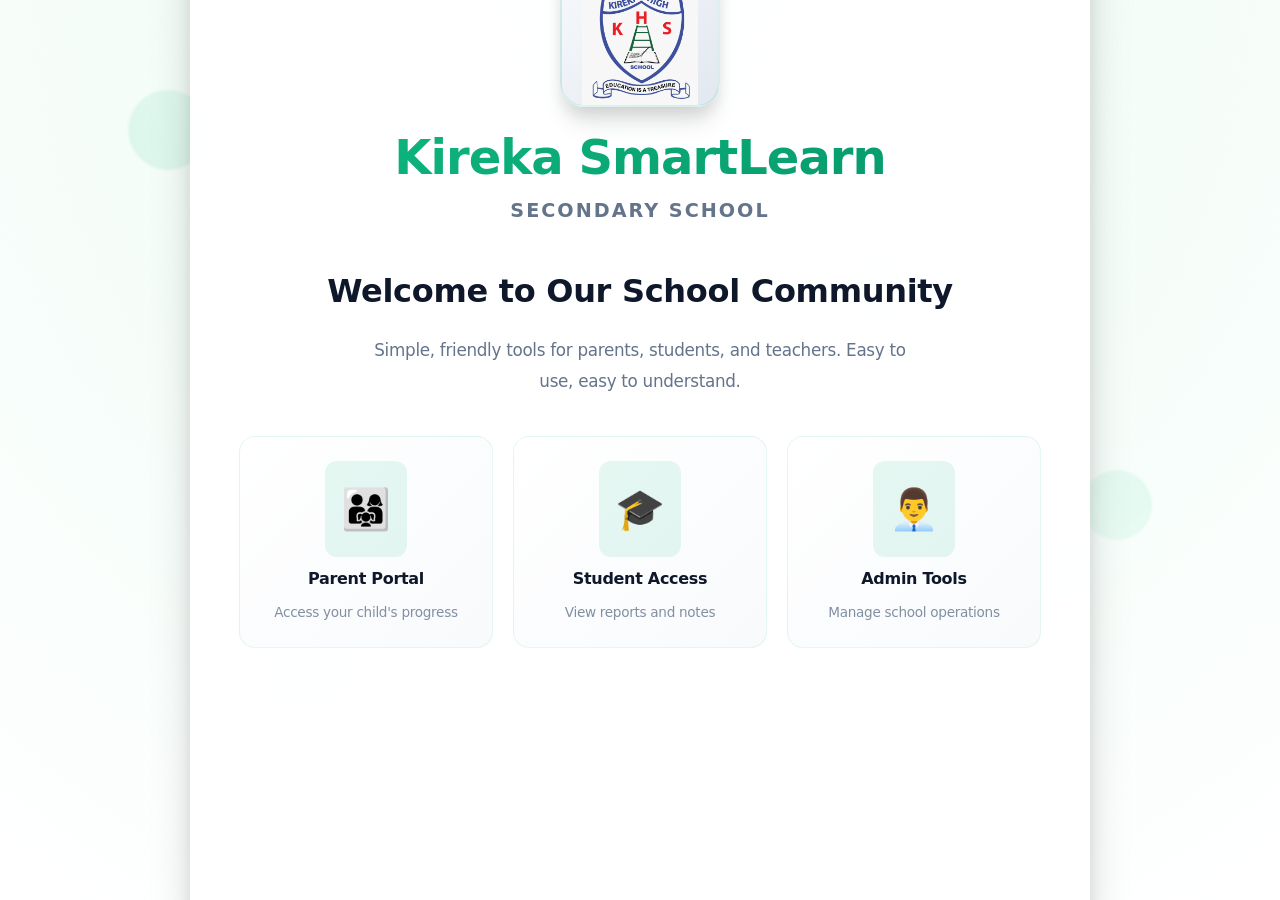
==== index.html @ 8e379b33 "Initial commit: Kireka SmartLearn website with modern UI improvements - Fixed JavaScript syntax erro" ====
<!DOCTYPE html>
<html lang="en">
<head>
  <meta charset="UTF-8" />
  <meta name="viewport" content="width=device-width, initial-scale=1.0" />
  <title>Kireka SmartLearn</title>
  <link rel="stylesheet" href="css/styles.css" />
  <link rel="stylesheet" href="css/landing.css" />
  <script defer src="js/app.js"></script>
  <script defer src="js/landing.js"></script>
</head>
<body>
  <div class="landing-container">
    <div class="welcome-section">
      <div class="logo-area">
        <div class="school-logo">
          <img src="image/kireka-logo.png" alt="Kireka High School Logo">
        </div>
        <h1>Kireka SmartLearn</h1>
        <p class="tagline">Secondary School</p>
      </div>

      <div class="welcome-message">
        <h2>Welcome to Our School Community</h2>
        <p>Simple, friendly tools for parents, students, and teachers. Easy to use, easy to understand.</p>

        <div class="features-preview">
          <div class="feature" data-feature="parent">
            <span>👨‍👩‍👧</span>
            <p>Parent Portal</p>
            <small>Access your child's progress</small>
          </div>
          <div class="feature" data-feature="student">
            <span>🎓</span>
            <p>Student Access</p>
            <small>View reports and notes</small>
          </div>
          <div class="feature" data-feature="admin">
            <span>👨‍💼</span>
            <p>Admin Tools</p>
            <small>Manage school operations</small>
          </div>
        </div>
      </div>

      <div class="action-buttons">
        <a href="#home" class="enter-button">Enter School Portal</a>
        <button id="voiceWelcome" class="voice-button">Listen to Welcome</button>
      </div>

      <div class="quick-info">
        <div class="info-item">
          <h3>📞 Contact</h3>
          <p>+256 700 123 456</p>
        </div>
        <div class="info-item">
          <h3>📍 Location</h3>
          <p>Kireka, Kampala</p>
        </div>
        <div class="info-item">
          <h3>📧 Email</h3>
          <p>info@kirekasmartlearn.ug</p>
        </div>
      </div>
    </div>

    <div class="background-elements">
      <div class="floating-shape shape-1"></div>
      <div class="floating-shape shape-2"></div>
      <div class="floating-shape shape-3"></div>
      <div class="floating-shape shape-4"></div>
      <div class="floating-shape shape-5"></div>
    </div>
  </div>

  <div class="main-content">
  <div class="top-nav">
    <div class="brand">
      <img src="image/kireka-logo.png" alt="Kireka High School Logo">
      <div class="brand-text">
        <span class="brand-title">Kireka SmartLearn</span>
        <span class="brand-subtitle">Secondary School</span>
      </div>
    </div>
    <nav>
      <a href="#home" class="nav-link">Home</a>
      <a href="#about" class="nav-link">About</a>
      <a href="#vision" class="nav-link">Vision</a>
      <a href="#news" class="nav-link">News</a>
      <a href="#contact" class="nav-link">Contact</a>
      <div class="nav-buttons">
        <a class="button primary" href="admin.html">
          <span>👨‍💼</span> Admin
        </a>
        <a class="button secondary" href="parent.html">
          <span>👨‍👩‍👧</span> Parent
        </a>
        <a class="button secondary" href="student.html">
          <span>🎓</span> Student
        </a>
        <a class="button secondary" href="gallery.html">
          <span>🖼️</span> Gallery
        </a>
      </div>
    </nav>
    <button class="mobile-menu-toggle" aria-label="Toggle menu">
      <span></span>
      <span></span>
      <span></span>
    </button>
  </div>

  <main class="scroll-container">
    <section class="hero panel" id="home">
      <div class="layer sky"></div>
      <div class="layer hills"></div>
      <div class="layer sun"></div>
      <div class="hero-slider">
        <div class="slide active" style="background-image:url('image/image2slider.jpg');">
          <div class="slide-caption">Welcome to Kireka SmartLearn</div>
        </div>
        <div class="slide" style="background-image:url('image/image3slider.jpg');">
          <div class="slide-caption">Fun classroom life and learning</div>
        </div>
        <div class="slide" style="background-image:url('image/image4slider.jpg');">
          <div class="slide-caption">Library and study support</div>
        </div>
        <div class="slide" style="background-image:url('image/image5slider.jpg');">
          <div class="slide-caption">School activities and events</div>
        </div>
        <div class="slide" style="background-image:url('image/image6slider.jpg');">
          <div class="slide-caption">Student resources available anytime</div>
        </div>
        <div class="slide" style="background-image:url('image/3H6mJ.jpg');">
          <div class="slide-caption">Safe, welcoming learning environment</div>
        </div>
        <div class="slide" style="background-image:url('image/vOAyt.jpg');">
          <div class="slide-caption">Join our school community today</div>
        </div>
        <div class="slider-nav">
          <button class="slider-arrow prev" aria-label="Previous slide">‹</button>
          <button class="slider-dot active" aria-label="Slide 1"></button>
          <button class="slider-dot" aria-label="Slide 2"></button>
          <button class="slider-dot" aria-label="Slide 3"></button>
          <button class="slider-dot" aria-label="Slide 4"></button>
          <button class="slider-dot" aria-label="Slide 5"></button>
          <button class="slider-dot" aria-label="Slide 6"></button>
          <button class="slider-dot" aria-label="Slide 7"></button>
          <button class="slider-arrow next" aria-label="Next slide">›</button>
        </div>
      </div>
      <div class="content">
        <p class="eyebrow">Welcome to</p>
        <h1>Kireka SmartLearn</h1>
        <p>Friendly school tools for parents, students, and school leaders.</p>
        <div class="hero-actions">
          <a href="parent.html" class="cta">Parent Access</a>
          <a href="student.html" class="cta secondary">Student Login</a>
        </div>
        <button id="guideButton" class="guide-button">Play voice guide</button>
      </div>
    </section>

    <section class="panel about-panel" id="about">
      <div class="panel-card" data-speed="0.2">
        <h2>About Kireka SmartLearn</h2>
        <div class="about-content">
          <div class="about-image">
            <img src="image/3H6mJ.jpg" alt="Kireka SmartLearn School">
          </div>
          <div class="about-text">
            <p>Dear parents, students, and esteemed faculty members of Kireka SmartLearn Secondary School,</p>
            <p>Welcome to a place where every learner is seen, every family is valued, and every teacher is empowered to inspire. Kireka SmartLearn is more than a school — it is a thriving community built on care, confidence, and high expectations.</p>
            <p>Our classrooms are spaces for curiosity, creativity, and achievement. We combine strong academic programs with character education so that learners graduate not only knowledgeable, but also kind, resilient, and ready for the future.</p>
            <p>Parents, your partnership is at the heart of our success. By working together, we support each student with clear communication, consistent guidance, and a shared commitment to success.</p>
            <p>Together, we are shaping a brighter tomorrow — one student at a time.</p>
          </div>
        </div>
      </div>
      <div class="feature-grid">
        <article>
          <span>👨‍💼</span>
          <h3>Admin Dashboard</h3>
          <p>Track students, upload results, and share announcements.</p>
        </article>
        <article>
          <span>👩‍👧</span>
          <h3>Parent Portal</h3>
          <p>See your child’s report, messages, and school events in one place.</p>
        </article>
        <article>
          <span>🎓</span>
          <h3>Student Space</h3>
          <p>Open notes, review cards, and follow school news.</p>
        </article>
      </div>
    </section>

    <section class="panel mission-panel" id="vision">
      <div class="mission-row">
        <div>
          <h2>Vision</h2>
          <p>Every child learns, every parent feels welcome, every teacher can share progress with ease.</p>
        </div>
        <div>
          <h2>Mission</h2>
          <p>Create a school platform that is kind, clear, and easy to use by everyone.</p>
        </div>
      </div>
    </section>

    <section class="panel news-panel" id="news">
      <h2>Latest News</h2>
      <div class="news-grid">
        <article>
          <h3>School Opens New Notice Board</h3>
          <p>Parents can now receive school updates quickly through the portal.</p>
        </article>
        <article>
          <h3>Term Preparations</h3>
          <p>Exam dates and events are shared in the calendar for everyone to see.</p>
        </article>
        <article>
          <h3>Student PDF Notes</h3>
          <p>Class notes and reports are available in one place on the student panel.</p>
        </article>
      </div>
    </section>

    <section class="panel calendar-panel">
      <div class="panel-card" data-speed="0.3">
        <h2>School Calendar</h2>
        <ul class="calendar-list" id="homeCalendar">
          <li><strong>Term 1</strong> — Starts May 5</li>
          <li><strong>Exam Week</strong> — June 22 to June 28</li>
          <li><strong>Sports Day</strong> — July 10</li>
        </ul>
      </div>
      <div class="calendar-visual" data-speed="0.1">
        <div class="calendar-card">May</div>
      </div>
    </section>

    <section class="panel contact-panel" id="contact">
      <div>
        <h2>Contact</h2>
        <p>Call us: +256 700 123 456</p>
        <p>Email: info@kirekasmartlearn.ug</p>
        <p>Location: Kireka, Kampala</p>
      </div>
      <div>
        <h2>Need help?</h2>
        <p>Press the help button in any dashboard to get voice instructions and simple guidance.</p>
        <div class="map-card">
          <p><strong>School location</strong></p>
          <p>Kireka SmartLearn is near Kireka town center on the Kampala-Jinja road.</p>
        </div>
      </div>
    </section>
  </main>

  <footer>
    <div class="footer-content">
      <div class="footer-main">
        <div class="footer-brand">
          <div class="footer-logo">
            <img src="image/kireka-logo.png" alt="Kireka High School Logo">
            <div>
              <h3>Kireka SmartLearn</h3>
              <p>Secondary School</p>
            </div>
          </div>
          <p class="footer-description">Empowering education through innovative technology. Connecting parents, students, and teachers for a brighter future.</p>
          <div class="social-links">
            <a href="#" aria-label="Facebook">📘</a>
            <a href="#" aria-label="Twitter">🐦</a>
            <a href="#" aria-label="Instagram">📷</a>
            <a href="#" aria-label="YouTube">📺</a>
          </div>
        </div>

        <div class="footer-links">
          <div class="footer-section">
            <h4>Quick Links</h4>
            <ul>
              <li><a href="#home">Home</a></li>
              <li><a href="#about">About Us</a></li>
              <li><a href="#vision">Vision & Mission</a></li>
              <li><a href="#news">Latest News</a></li>
              <li><a href="#contact">Contact Us</a></li>
            </ul>
          </div>

          <div class="footer-section">
            <h4>Portals</h4>
            <ul>
              <li><a href="admin.html">Admin Dashboard</a></li>
              <li><a href="parent.html">Parent Portal</a></li>
              <li><a href="student.html">Student Portal</a></li>
              <li><a href="gallery.html">Photo Gallery</a></li>
            </ul>
          </div>

          <div class="footer-section">
            <h4>Contact Info</h4>
            <ul class="contact-list">
              <li>
                <span class="contact-icon">📞</span>
                <div>
                  <strong>Phone</strong>
                  <p>+256 700 123 456</p>
                </div>
              </li>
              <li>
                <span class="contact-icon">📧</span>
                <div>
                  <strong>Email</strong>
                  <p>info@kirekasmartlearn.ug</p>
                </div>
              </li>
              <li>
                <span class="contact-icon">📍</span>
                <div>
                  <strong>Location</strong>
                  <p>Kireka, Kampala, Uganda</p>
                </div>
              </li>
              <li>
                <span class="contact-icon">🕒</span>
                <div>
                  <strong>Hours</strong>
                  <p>Mon-Fri: 8AM-5PM</p>
                </div>
              </li>
            </ul>
          </div>
        </div>
      </div>

      <div class="footer-newsletter">
        <div class="newsletter-content">
          <h4>Stay Connected</h4>
          <p>Get the latest school updates and announcements delivered to your inbox.</p>
          <div class="newsletter-form">
            <input type="email" placeholder="Enter your email address" aria-label="Email address">
            <button type="submit" class="newsletter-btn">Subscribe</button>
          </div>
        </div>
      </div>
    </div>

    <div class="footer-bottom">
      <div class="footer-bottom-content">
        <p class="copyright">© 2026 Kireka SmartLearn Secondary School. All rights reserved.</p>
        <div class="footer-bottom-links">
          <a href="#">Privacy Policy</a>
          <a href="#">Terms of Service</a>
          <a href="#">Accessibility</a>
        </div>
      </div>
    </div>
  </footer>
  </div>
</body>
</html>
---- css/styles.css ----
:root {
  color-scheme: light;
  --bg: #FFFFFF;
  --surface: #FFFFFF;
  --surface-soft: #F8FAFC;
  --text: #0F172A;
  --muted: #64748B;
  --accent: #10B981;
  --accent-dark: #059669;
  --accent-light: #34D399;
  --success: #10B981;
  --warning: #F59E0B;
  --danger: #EF4444;
  --shadow: 0 4px 6px -1px rgba(0, 0, 0, 0.1), 0 10px 15px -3px rgba(0, 0, 0, 0.1);
  --shadow-lg: 0 10px 15px -3px rgba(0, 0, 0, 0.1), 0 20px 25px -5px rgba(0, 0, 0, 0.1);
  --shadow-xl: 0 20px 25px -5px rgba(0, 0, 0, 0.1), 0 25px 50px -12px rgba(0, 0, 0, 0.25);
  --gradient-primary: linear-gradient(135deg, #10B981 0%, #059669 100%);
  --gradient-secondary: linear-gradient(135deg, #F8FAFC 0%, #E2E8F0 100%);
  --border-radius: 12px;
  --border-radius-lg: 16px;
  --border-radius-xl: 24px;
}

* {
  box-sizing: border-box;
}

html {
  height: 100%;
}

body {
  margin: 0;
  min-height: 100%;
  font-family: Inter, system-ui, -apple-system, BlinkMacSystemFont, sans-serif;
  color: var(--text);
  background: #FFFFFF;
  overflow-x: hidden;
  line-height: 1.6;
  letter-spacing: -0.3px;
}

a {
  color: inherit;
  text-decoration: none;
}

button, input, textarea, select {
  font: inherit;
}

button {
  cursor: pointer;
}

.main-content {
  display: none;
  width: 100%;
}

.main-content.active {
  display: block;
}

.top-nav {
  position: fixed;
  left: 0;
  right: 0;
  top: 0;
  z-index: 1000;
  display: flex;
  align-items: center;
  justify-content: space-between;
  gap: 16px;
  padding: 16px 32px;
  background: rgba(255, 255, 255, 0.95);
  backdrop-filter: blur(20px);
  border-bottom: 1px solid rgba(16, 185, 129, 0.1);
  box-shadow: 0 4px 20px rgba(0, 0, 0, 0.08);
  transition: all 0.3s cubic-bezier(0.4, 0, 0.2, 1);
  transform: translateY(0);
  animation: slideDown 0.6s ease-out;
}

@keyframes slideDown {
  from {
    transform: translateY(-100%);
    opacity: 0;
  }
  to {
    transform: translateY(0);
    opacity: 1;
  }
}

.top-nav.scrolled {
  padding: 12px 32px;
  background: rgba(255, 255, 255, 0.98);
  box-shadow: 0 8px 32px rgba(0, 0, 0, 0.15), 0 0 0 1px rgba(16, 185, 129, 0.1);
  backdrop-filter: blur(24px);
  border-bottom: 2px solid rgba(16, 185, 129, 0.2);
}

.top-nav.sticky {
  position: fixed;
  top: 0;
  left: 0;
  right: 0;
  z-index: 1000;
  background: rgba(255, 255, 255, 0.98);
  backdrop-filter: blur(24px);
  box-shadow: 0 8px 32px rgba(0, 0, 0, 0.15), 0 0 0 1px rgba(16, 185, 129, 0.1);
  border-bottom: 2px solid rgba(16, 185, 129, 0.2);
  animation: stickySlide 0.3s ease-out;
  padding: 12px 32px;
}

.top-nav.sticky::before {
  content: '';
  position: absolute;
  top: 0;
  left: 0;
  right: 0;
  bottom: 0;
  background: linear-gradient(90deg, rgba(16, 185, 129, 0.02) 0%, transparent 50%, rgba(16, 185, 129, 0.02) 100%);
  pointer-events: none;
  animation: subtleGlow 3s ease-in-out infinite alternate;
}

@keyframes subtleGlow {
  from {
    opacity: 0.3;
  }
  to {
    opacity: 0.6;
  }
}

@keyframes stickySlide {
  from {
    transform: translateY(-10px);
    opacity: 0.9;
  }
  to {
    transform: translateY(0);
    opacity: 1;
  }
}

@keyframes stickySlide {
  from {
    transform: translateY(-10px);
    opacity: 0.9;
  }
  to {
    transform: translateY(0);
    opacity: 1;
  }
}

.brand {
  font-weight: 900;
  letter-spacing: -0.03em;
  color: var(--accent-dark);
  display: flex;
  align-items: center;
  gap: 12px;
  transition: transform 0.3s ease;
}

.brand:hover {
  transform: scale(1.02);
}

.brand img {
  width: 44px;
  height: 44px;
  object-fit: contain;
  flex-shrink: 0;
  border-radius: 12px;
  box-shadow: 0 4px 12px rgba(16, 185, 129, 0.2);
  transition: transform 0.3s ease;
}

.brand:hover img {
  transform: rotate(5deg);
}

.brand-text {
  display: flex;
  flex-direction: column;
  line-height: 1.2;
}

.brand-title {
  font-size: 1.25rem;
  font-weight: 900;
  color: var(--accent-dark);
}

.brand-subtitle {
  font-size: 0.75rem;
  font-weight: 600;
  color: var(--accent);
  text-transform: uppercase;
  letter-spacing: 1px;
}

nav {
  display: flex;
  align-items: center;
  gap: 8px;
  flex-wrap: wrap;
}

.nav-link {
  font-weight: 600;
  color: var(--muted);
  padding: 8px 16px;
  border-radius: var(--border-radius);
  transition: all 0.3s ease;
  position: relative;
  overflow: hidden;
}

.nav-link::before {
  content: '';
  position: absolute;
  top: 0;
  left: -100%;
  width: 100%;
  height: 100%;
  background: var(--gradient-primary);
  transition: left 0.3s ease;
  z-index: -1;
}

.nav-link:hover::before {
  left: 0;
}

.nav-link:hover {
  color: white;
  transform: translateY(-2px);
}

.nav-buttons {
  display: flex;
  align-items: center;
  gap: 8px;
  margin-left: 16px;
  padding-left: 16px;
  border-left: 1px solid rgba(16, 185, 129, 0.2);
}

.button {
  display: inline-flex;
  align-items: center;
  gap: 6px;
  padding: 10px 16px;
  border-radius: var(--border-radius-xl);
  font-weight: 700;
  font-size: 0.9rem;
  transition: all 0.3s ease;
  border: none;
  cursor: pointer;
  text-decoration: none;
  position: relative;
  overflow: hidden;
}

.button::before {
  content: '';
  position: absolute;
  top: 0;
  left: -100%;
  width: 100%;
  height: 100%;
  background: linear-gradient(90deg, transparent, rgba(255, 255, 255, 0.2), transparent);
  transition: left 0.5s ease;
}

.button:hover::before {
  left: 100%;
}

.button.primary {
  background: var(--gradient-primary);
  color: white;
  box-shadow: var(--shadow);
}

.button.primary:hover {
  transform: translateY(-3px);
  box-shadow: var(--shadow-lg);
}

.button.secondary {
  background: rgba(255, 255, 255, 0.9);
  color: var(--accent-dark);
  border: 2px solid var(--accent);
  box-shadow: var(--shadow);
}

.button.secondary:hover {
  background: var(--accent);
  color: white;
  transform: translateY(-2px);
  box-shadow: var(--shadow-lg);
}

.mobile-menu-toggle {
  display: none;
  flex-direction: column;
  gap: 4px;
  background: none;
  border: none;
  cursor: pointer;
  padding: 8px;
  border-radius: var(--border-radius);
  transition: all 0.3s ease;
}

.mobile-menu-toggle:hover {
  background: rgba(16, 185, 129, 0.1);
}

.mobile-menu-toggle span {
  width: 24px;
  height: 2px;
  background: var(--accent-dark);
  transition: all 0.3s ease;
  transform-origin: center;
}

.mobile-menu-toggle.active span:nth-child(1) {
  transform: rotate(45deg) translate(6px, 6px);
}

.mobile-menu-toggle.active span:nth-child(2) {
  opacity: 0;
}

.mobile-menu-toggle.active span:nth-child(3) {
  transform: rotate(-45deg) translate(6px, -6px);
}

.scroll-container {
  padding-top: 100px;
}

.scroll-container section {
  scroll-margin-top: 110px;
  opacity: 0;
  animation: fadeInUp 0.8s ease-out forwards;
}

.scroll-container section:nth-child(1) { animation-delay: 0s; }
.scroll-container section:nth-child(2) { animation-delay: 0.2s; }
.scroll-container section:nth-child(3) { animation-delay: 0.2s; }
.scroll-container section:nth-child(4) { animation-delay: 0.2s; }
.scroll-container section:nth-child(5) { animation-delay: 0.2s; }
.scroll-container section:nth-child(6) { animation-delay: 0.2s; }

@keyframes fadeInUp {
  from {
    opacity: 0;
    transform: translateY(30px);
  }
  to {
    opacity: 1;
    transform: translateY(0);
  }
}

.panel {
  min-height: 90vh;
  display: grid;
  place-items: center;
  padding: 120px 24px;
  position: relative;
}

.panel h2 {
  font-size: clamp(2.2rem, 4vw, 3.2rem);
  margin: 0 0 20px;
  font-weight: 800;
  color: var(--accent-dark);
  letter-spacing: -0.5px;
}

.panel > p:not(.eyebrow) {
  font-size: 1.1rem;
  color: var(--muted);
  max-width: 640px;
  line-height: 1.8;
  margin: 0 0 40px;
}

.hero {
  background: linear-gradient(135deg, #F8FAFC 0%, #E2E8F0 50%, #CBD5E1 100%);
  overflow: hidden;
  position: relative;
}

.hero .layer {
  position: absolute;
  left: 0;
  right: 0;
  z-index: 0;
}

.hero-slider {
  position: absolute;
  inset: 0;
  z-index: 1;
  overflow: hidden;
}

.hero-slider::after {
  content: '';
  position: absolute;
  inset: 0;
  background: linear-gradient(180deg, rgba(15,34,70,0.05), rgba(15,34,70,0.35));
  pointer-events: none;
}

.hero-slider .slide {
  position: absolute;
  inset: 0;
  background-size: cover;
  background-position: center;
  opacity: 0;
  transition: opacity 0.8s cubic-bezier(0.4, 0, 0.2, 1), transform 0.8s cubic-bezier(0.4, 0, 0.2, 1);
  transform: scale(1.05);
}

.hero-slider .slide.active {
  opacity: 1;
  transform: scale(1);
}

.hero-slider .slide-caption {
  position: absolute;
  bottom: 32px;
  left: 32px;
  right: auto;
  padding: 20px 28px;
  border-radius: 28px;
  background: linear-gradient(135deg, rgba(255, 255, 255, 0.95), rgba(240, 253, 244, 0.95));
  color: var(--text);
  font-weight: 700;
  font-size: 1.05rem;
  max-width: 460px;
  box-shadow: 0 24px 60px rgba(0, 0, 0, 0.12);
  z-index: 2;
  opacity: 0;
  transform: translateY(20px);
  animation: captionSlideUp 0.6s ease-out 0.3s forwards;
  border: 1.5px solid rgba(0, 209, 102, 0.2);
}

.hero-slider .slide:not(.active) .slide-caption {
  animation: none;
}

@keyframes captionSlideUp {
  from {
    opacity: 0;
    transform: translateY(20px);
  }
  to {
    opacity: 1;
    transform: translateY(0);
  }
}

.slider-nav {
  position: absolute;
  bottom: 24px;
  left: 50%;
  transform: translateX(-50%);
  display: flex;
  gap: 12px;
  z-index: 2;
  align-items: center;
}

.slider-dot {
  width: 14px;
  height: 14px;
  border-radius: 50%;
  border: 2px solid rgba(255, 255, 255, 0.7);
  background: rgba(255, 255, 255, 0.4);
  transition: all 0.4s cubic-bezier(0.34, 1.56, 0.64, 1);
  cursor: pointer;
  position: relative;
}

.slider-dot::before {
  content: '';
  position: absolute;
  inset: -4px;
  border-radius: 50%;
  background: rgba(0, 209, 102, 0.2);
  opacity: 0;
  transform: scale(0.8);
  transition: opacity 0.3s ease, transform 0.3s ease;
}

.slider-dot:hover {
  background: rgba(255, 255, 255, 0.6);
  transform: scale(1.1);
}

.slider-dot.active {
  background: white;
  border-color: white;
  transform: scale(1.3);
  box-shadow: 0 0 20px rgba(255, 255, 255, 0.4);
}

.slider-dot.active::before {
  opacity: 1;
  transform: scale(1.4);
}

.slider-arrow {
  position: absolute;
  top: 50%;
  transform: translateY(-50%);
  width: 50px;
  height: 50px;
  border: none;
  background: rgba(255, 255, 255, 0.2);
  border-radius: 50%;
  color: white;
  font-size: 24px;
  cursor: pointer;
  display: flex;
  align-items: center;
  justify-content: center;
  transition: all 0.3s ease;
  z-index: 2;
  backdrop-filter: blur(8px);
  border: 1.5px solid rgba(255, 255, 255, 0.3);
}

.slider-arrow:hover {
  background: rgba(255, 255, 255, 0.35);
  border-color: rgba(255, 255, 255, 0.5);
  transform: translateY(-50%) scale(1.1);
}

.slider-arrow.prev {
  left: 20px;
}

.slider-arrow.next {
  right: 20px;
}\n\n@media (max-width: 768px) {
  .slider-arrow {
    width: 40px;
    height: 40px;
    font-size: 18px;
  }
  
  .slider-arrow.prev {
    left: 12px;
  }
  
  .slider-arrow.next {
    right: 12px;
  }
}

.hero .content {
  position: relative;
  z-index: 2;
  max-width: 880px;
  text-align: center;
  margin: 0 auto;
  padding: 100px 50px 80px;
  background: rgba(255, 255, 255, 0.9);
  border-radius: var(--border-radius-xl);
  border: 1px solid rgba(255, 255, 255, 0.3);
  backdrop-filter: blur(20px);
  box-shadow: var(--shadow-xl);
}

.layer.sky {
  top: 0;
  height: 100%;
  background: radial-gradient(circle at 50% 10%, rgba(255,255,255,0.9), transparent 40%), linear-gradient(180deg, #a9d2ff 0%, rgba(255,255,255,0.18) 85%);
  transform: translateZ(-80px) scale(1.12);
}

.layer.sun {
  top: 20%;
  height: 200px;
  background: radial-gradient(circle, #ffecb8 0%, rgba(255,236,184,0) 60%);
  opacity: 0.9;
}

.layer.hills {
  bottom: -20px;
  height: 120%;
  background: radial-gradient(circle at 50% 0%, #95c5ff 0%, #4d8fe4 60%, #4d8fe4 100%);
  clip-path: ellipse(70% 40% at 50% 75%);
  transform: translateZ(-30px) scale(1.04);
}

.hero .eyebrow {
  margin: 0 0 12px;
  color: var(--accent-dark);
  font-weight: 700;
}

.hero h1 {
  margin: 0;
  font-size: clamp(3rem, 5vw, 4.6rem);
  line-height: 0.95;
}

.hero p {
  max-width: 640px;
  margin: 24px auto 32px;
  font-size: 1.08rem;
  color: var(--muted);
  line-height: 1.8;
}

.hero-actions {
  display: flex;
  flex-wrap: wrap;
  justify-content: center;
  gap: 16px;
}

.cta {
  display: inline-flex;
  align-items: center;
  justify-content: center;
  padding: 16px 28px;
  border-radius: var(--border-radius-xl);
  background: var(--gradient-primary);
  color: white;
  font-weight: 700;
  transition: all 0.3s ease;
  border: none;
  box-shadow: var(--shadow);
}

.cta:hover {
  transform: translateY(-3px);
  box-shadow: var(--shadow-lg);
}

.cta.secondary {
  background: white;
  color: var(--accent);
  box-shadow: var(--shadow);
  border: 2px solid var(--accent);
}

.cta.secondary:hover {
  background: var(--accent);
  color: white;
}

.guide-button {
  margin-top: 20px;
  border: 2px solid var(--accent);
  padding: 16px 24px;
  border-radius: var(--border-radius-xl);
  background: rgba(255, 255, 255, 0.9);
  color: var(--text);
  box-shadow: var(--shadow);
  font-weight: 700;
  transition: all 0.3s ease;
  backdrop-filter: blur(10px);
}

.guide-button:hover {
  background: var(--accent);
  color: white;
  transform: translateY(-2px);
  box-shadow: var(--shadow-lg);
}

.panel-card {
  background: rgba(255, 255, 255, 0.95);
  border: 1px solid rgba(16, 185, 129, 0.1);
  border-radius: var(--border-radius-xl);
  box-shadow: var(--shadow-lg);
  padding: 32px;
  width: min(100%, 800px);
  backdrop-filter: blur(10px);
}

.about-panel, .mission-panel, .news-panel, .calendar-panel, .contact-panel {
  padding: 80px 24px;
}

.about-panel .feature-grid,
.panel-grid {
  display: grid;
  gap: 24px;
}

.about-panel .feature-grid {
  grid-template-columns: repeat(auto-fit, minmax(220px, 1fr));
  margin-top: 40px;
}

.about-panel .feature-grid article {
  display: grid;
  gap: 20px;
  padding: 40px;
  min-height: 280px;
  background: linear-gradient(135deg, #FFFFFF 0%, #F8FAFC 100%);
  border: 1px solid rgba(16, 185, 129, 0.15);
  border-radius: var(--border-radius-xl);
  box-shadow: var(--shadow);
  transition: all 0.4s cubic-bezier(0.34, 1.56, 0.64, 1);
  position: relative;
  overflow: hidden;
}

.about-panel .feature-grid article::before {
  content: '';
  position: absolute;
  top: -50%;
  right: -50%;
  width: 200px;
  height: 200px;
  background: radial-gradient(circle, rgba(16, 185, 129, 0.1), transparent);
  opacity: 0;
  transition: opacity 0.5s ease;
  pointer-events: none;
}

.about-panel .feature-grid article:hover {
  transform: translateY(-12px);
  border-color: rgba(16, 185, 129, 0.3);
  box-shadow: var(--shadow-xl);
}

.about-panel .feature-grid article:hover::before {
  opacity: 1;
}

.about-panel .feature-grid article span {
  font-size: 3.5rem;
  line-height: 1;
  transition: transform 0.3s ease;
}

.about-panel .feature-grid article:hover span {
  transform: scale(1.1);
}

.about-panel .feature-grid article h3 {
  font-size: 1.4rem;
  font-weight: 800;
  color: var(--text);
  margin: 0;
}

.about-panel .feature-grid article p {
  color: var(--muted);
  margin: 0;
  line-height: 1.7;
  font-size: 0.95rem;
}

.about-panel .feature-grid article span {
  display: inline-flex;
  align-items: center;
  justify-content: center;
  width: 56px;
  height: 56px;
  border-radius: 18px;
  background: rgba(74, 111, 255, 0.12);
  color: var(--accent-dark);
  font-size: 1.8rem;
}

.about-panel .feature-grid article h3 {
  margin: 0;
  color: #1d2f56;
  font-size: 1.15rem;
}

.about-panel .feature-grid article p {
  margin: 0;
  color: #3d4f76;
  line-height: 1.72;
}

.about-panel h2,
.news-panel h2,
.calendar-panel h2,
.contact-panel h2,
.mission-panel h2 {
  margin-top: 0;
}

.about-panel {
  background: linear-gradient(180deg, #F8FAFC 0%, #E2E8F0 100%);
}

.about-panel .feature-grid {
  grid-template-columns: repeat(auto-fit, minmax(200px, 1fr));
  margin-top: 32px;
}

.about-panel .panel-card {
  width: min(100%, 1080px);
  padding: 40px;
  min-height: 560px;
}

.about-panel .about-content {
  display: grid;
  grid-template-columns: minmax(280px, 1fr) minmax(360px, 1.35fr);
  gap: 36px;
  align-items: center;
  margin-top: 24px;
}

.about-panel .about-image img {
  width: 100%;
  height: 100%;
  max-height: 520px;
  object-fit: cover;
  border-radius: 24px;
  display: block;
  box-shadow: 0 24px 60px rgba(15, 34, 70, 0.12);
}

.about-panel .about-text {
  display: grid;
  gap: 18px;
  color: #1f3154;
  line-height: 1.82;
  font-size: 1rem;
}

.about-panel .about-text p {
  margin: 0;
}

.about-panel {
  background: linear-gradient(180deg, #fbfcff 0%, #eef6ff 100%);
  padding: 100px 24px;
}

@media (max-width: 900px) {
  .about-panel .panel-card {
    min-height: auto;
    padding: 30px;
  }

  .about-panel .about-content {
    grid-template-columns: 1fr;
  }
}

.mission-panel {
  background: linear-gradient(135deg, rgba(248, 250, 252, 0.8) 0%, rgba(226, 232, 240, 0.6) 100%);
}

.mission-row {
  display: grid;
  gap: 24px;
  grid-template-columns: repeat(auto-fit, minmax(260px, 1fr));
}

.mission-row div {
  background: linear-gradient(135deg, #FFFFFF 0%, #F8FAFC 100%);
  padding: 40px;
  border-radius: 32px;
  box-shadow: 0 12px 40px rgba(0, 209, 102, 0.08);
  border: 1px solid rgba(0, 209, 102, 0.1);
  transition: all 0.4s ease;
}

.mission-row div:hover {
  transform: translateY(-6px);
  box-shadow: 0 24px 60px rgba(0, 209, 102, 0.12);
  border-color: rgba(0, 209, 102, 0.2);
}

.news-panel {
  background: linear-gradient(135deg, #F8FAFC 0%, #E2E8F0 100%);
}

.news-grid {
  display: grid;
  gap: 18px;
  grid-template-columns: repeat(auto-fit, minmax(220px, 1fr));
  margin-top: 24px;
}

.news-grid article {
  padding: 28px;
  background: linear-gradient(135deg, #FFFFFF 0%, #F8FAFC 100%);
  border-radius: var(--border-radius-xl);
  border: 1px solid rgba(16, 185, 129, 0.1);
  box-shadow: var(--shadow);
  transition: all 0.4s cubic-bezier(0.34, 1.56, 0.64, 1);
}

.news-grid article:hover {
  transform: translateY(-8px);
  border-color: rgba(16, 185, 129, 0.3);
  box-shadow: var(--shadow-lg);
}

.calendar-panel {
  display: grid;
  gap: 24px;
  grid-template-columns: 1.2fr 0.8fr;
  align-items: center;
}

.calendar-list {
  list-style: none;
  padding: 0;
  margin: 0;
}

.calendar-list li {
  background: #fff;
  border-radius: 18px;
  padding: 16px 18px;
  margin-bottom: 12px;
  box-shadow: 0 18px 35px rgba(73, 126, 255, 0.08);
}

.calendar-visual {
  min-height: 260px;
  display: grid;
  place-items: center;
}

.calendar-card {
  width: 100%;
  max-width: 280px;
  padding: 40px;
  border-radius: 32px;
  background: linear-gradient(180deg, #fff7d7 0%, #ffd383 100%);
  text-align: center;
  font-size: 1.7rem;
  color: #6a4a0b;
  box-shadow: var(--shadow);
}

.contact-panel {
  display: grid;
  gap: 24px;
  grid-template-columns: repeat(auto-fit, minmax(240px, 1fr));
}

.contact-panel p {
  margin: 10px 0 0;
  color: var(--muted);
}

footer {
  background: linear-gradient(135deg, #0F172A 0%, #1E293B 50%, #334155 100%);
  color: white;
  margin-top: 80px;
  position: relative;
  overflow: hidden;
}

footer::before {
  content: '';
  position: absolute;
  top: 0;
  left: 0;
  right: 0;
  height: 4px;
  background: var(--gradient-primary);
}

.footer-content {
  max-width: 1200px;
  margin: 0 auto;
  padding: 0 32px;
}

.footer-main {
  display: grid;
  grid-template-columns: 2fr 3fr;
  gap: 64px;
  padding: 64px 0 48px;
}

.footer-brand {
  display: flex;
  flex-direction: column;
  gap: 24px;
}

.footer-logo {
  display: flex;
  align-items: center;
  gap: 16px;
}

.footer-logo img {
  width: 56px;
  height: 56px;
  object-fit: contain;
  border-radius: 12px;
  box-shadow: 0 4px 16px rgba(16, 185, 129, 0.3);
}

.footer-logo h3 {
  font-size: 1.5rem;
  font-weight: 900;
  color: white;
  margin: 0;
}

.footer-logo p {
  font-size: 0.9rem;
  color: var(--accent-light);
  margin: 0;
  font-weight: 600;
}

.footer-description {
  color: #CBD5E1;
  line-height: 1.6;
  font-size: 1rem;
  margin: 0;
}

.social-links {
  display: flex;
  gap: 16px;
}

.social-links a {
  display: flex;
  align-items: center;
  justify-content: center;
  width: 44px;
  height: 44px;
  border-radius: 50%;
  background: rgba(16, 185, 129, 0.1);
  color: var(--accent-light);
  font-size: 1.2rem;
  transition: all 0.3s ease;
  text-decoration: none;
}

.social-links a:hover {
  background: var(--accent);
  color: white;
  transform: translateY(-4px) scale(1.1);
  box-shadow: 0 8px 24px rgba(16, 185, 129, 0.4);
}

.footer-links {
  display: grid;
  grid-template-columns: repeat(3, 1fr);
  gap: 48px;
}

.footer-section h4 {
  font-size: 1.1rem;
  font-weight: 800;
  color: white;
  margin: 0 0 20px 0;
  position: relative;
}

.footer-section h4::after {
  content: '';
  position: absolute;
  bottom: -8px;
  left: 0;
  width: 32px;
  height: 3px;
  background: var(--gradient-primary);
  border-radius: 2px;
}

.footer-section ul {
  list-style: none;
  padding: 0;
  margin: 0;
  display: flex;
  flex-direction: column;
  gap: 12px;
}

.footer-section ul li a {
  color: #CBD5E1;
  text-decoration: none;
  font-size: 0.95rem;
  transition: all 0.3s ease;
  display: inline-block;
}

.footer-section ul li a:hover {
  color: var(--accent-light);
  transform: translateX(8px);
}

.contact-list {
  gap: 20px !important;
}

.contact-list li {
  display: flex;
  align-items: flex-start;
  gap: 12px;
}

.contact-icon {
  font-size: 1.2rem;
  flex-shrink: 0;
  margin-top: 2px;
}

.contact-list li div strong {
  display: block;
  color: white;
  font-weight: 700;
  font-size: 0.9rem;
  margin-bottom: 4px;
}

.contact-list li div p {
  color: #CBD5E1;
  font-size: 0.9rem;
  margin: 0;
  line-height: 1.4;
}

.footer-newsletter {
  background: rgba(16, 185, 129, 0.05);
  border: 1px solid rgba(16, 185, 129, 0.1);
  border-radius: var(--border-radius-xl);
  padding: 40px;
  margin-bottom: 48px;
}

.newsletter-content h4 {
  font-size: 1.5rem;
  font-weight: 800;
  color: white;
  margin: 0 0 12px 0;
}

.newsletter-content p {
  color: #CBD5E1;
  font-size: 1rem;
  line-height: 1.6;
  margin: 0 0 24px 0;
}

.newsletter-form {
  display: flex;
  gap: 12px;
  max-width: 500px;
}

.newsletter-form input {
  flex: 1;
  padding: 14px 20px;
  border: 2px solid rgba(16, 185, 129, 0.2);
  border-radius: var(--border-radius-lg);
  background: rgba(255, 255, 255, 0.05);
  color: white;
  font-size: 1rem;
  transition: all 0.3s ease;
}

.newsletter-form input::placeholder {
  color: #94A3B8;
}

.newsletter-form input:focus {
  outline: none;
  border-color: var(--accent);
  background: rgba(255, 255, 255, 0.1);
  box-shadow: 0 0 0 3px rgba(16, 185, 129, 0.1);
}

.newsletter-btn {
  padding: 14px 28px;
  background: var(--gradient-primary);
  color: white;
  border: none;
  border-radius: var(--border-radius-lg);
  font-weight: 700;
  font-size: 1rem;
  cursor: pointer;
  transition: all 0.3s ease;
  box-shadow: var(--shadow);
}

.newsletter-btn:hover {
  transform: translateY(-2px);
  box-shadow: var(--shadow-lg);
}

.footer-bottom {
  border-top: 1px solid rgba(16, 185, 129, 0.1);
  padding: 24px 0;
  background: rgba(0, 0, 0, 0.2);
}

.footer-bottom-content {
  max-width: 1200px;
  margin: 0 auto;
  padding: 0 32px;
  display: flex;
  justify-content: space-between;
  align-items: center;
  flex-wrap: wrap;
  gap: 16px;
}

.copyright {
  color: #94A3B8;
  font-size: 0.9rem;
  margin: 0;
}

.footer-bottom-links {
  display: flex;
  gap: 24px;
}

.footer-bottom-links a {
  color: #94A3B8;
  text-decoration: none;
  font-size: 0.9rem;
  transition: color 0.3s ease;
}

.footer-bottom-links a:hover {
  color: var(--accent-light);
}

.dashboard-page .dashboard-header {
  display: flex;
  align-items: center;
  justify-content: space-between;
  gap: 18px;
  padding: 20px 30px;
  background: rgba(255,255,255,0.95);
  backdrop-filter: blur(20px);
  border-bottom: 1px solid rgba(15,34,70,0.08);
  position: sticky;
  top: 0;
  z-index: 20;
  box-shadow: 0 4px 20px rgba(0, 0, 0, 0.08);
  transition: all 0.3s ease;
}

.dashboard-page .dashboard-header:hover {
  background: rgba(255,255,255,0.98);
  box-shadow: 0 8px 30px rgba(0, 0, 0, 0.12);
}

.dashboard-page .header-actions {
  display: flex;
  align-items: center;
  gap: 12px;
}

.help-pill {
  border: 1px solid rgba(61, 139, 253, 0.16);
  background: #eef4ff;
  color: var(--accent-dark);
  font-weight: 700;
  padding: 10px 16px;
  border-radius: 999px;
}

.map-card {
  margin-top: 18px;
  padding: 18px;
  border-radius: 24px;
  background: linear-gradient(180deg, #f5fbff 0%, #eef5ff 100%);
  border: 1px solid rgba(61, 139, 253, 0.12);
}

.dashboard-shell {
  padding: 30px;
}

.login-card,
.panel-card {
  background: white;
  border-radius: 28px;
  border: 1px solid rgba(15,34,70,0.08);
  box-shadow: var(--shadow);
  padding: 28px;
  max-width: 920px;
  margin: 0 auto 24px;
  transition: all 0.3s ease;
  position: relative;
  overflow: hidden;
}

.login-card:hover,
.panel-card:hover {
  box-shadow: var(--shadow-lg);
  transform: translateY(-2px);
}

.login-card::before,
.panel-card::before {
  content: '';
  position: absolute;
  top: 0;
  left: 0;
  right: 0;
  height: 4px;
  background: var(--gradient-primary);
  opacity: 0;
  transition: opacity 0.3s ease;
}

.login-card:hover::before,
.panel-card:hover::before {
  opacity: 1;
}

h1, h2, h3 {
  margin: 0 0 18px;
}

label {
  display: block;
  margin-bottom: 14px;
  font-weight: 700;
  color: #172a4d;
  font-size: 0.98rem;
}

input, textarea, select {
  width: 100%;
  padding: 14px 16px;
  border: 1px solid rgba(15,34,70,0.12);
  border-radius: 18px;
  margin-top: 6px;
  background: #fbfcff;
  color: var(--text);
  transition: all 0.3s ease;
  font-size: 1rem;
}

input:focus, textarea:focus, select:focus {
  outline: none;
  border-color: var(--accent);
  box-shadow: 0 0 0 3px rgba(16, 185, 129, 0.1);
  background: white;
}

input::placeholder,
textarea::placeholder {
  color: rgba(30, 42, 64, 0.55);
  transition: color 0.3s ease;
}

input:focus::placeholder,
textarea:focus::placeholder {
  color: rgba(30, 42, 64, 0.3);
}

textarea {
  resize: vertical;
  min-height: 80px;
}

button {
  display: inline-flex;
  align-items: center;
  justify-content: center;
  border: 0;
  padding: 16px 22px;
  border-radius: 22px;
  background: var(--gradient-primary);
  color: white;
  font-weight: 700;
  font-size: 1rem;
  min-width: 160px;
  letter-spacing: 0.01em;
  box-shadow: 0 18px 44px rgba(61, 139, 253, 0.18);
  transition: all 0.3s ease;
  position: relative;
  overflow: hidden;
}

button::before {
  content: '';
  position: absolute;
  top: 0;
  left: -100%;
  width: 100%;
  height: 100%;
  background: linear-gradient(90deg, transparent, rgba(255, 255, 255, 0.2), transparent);
  transition: left 0.5s ease;
}

button:hover::before {
  left: 100%;
}

button:hover {
  transform: translateY(-2px);
  background: var(--gradient-primary);
  box-shadow: 0 26px 56px rgba(6, 95, 70, 0.22);
}

button:active {
  transform: translateY(0);
}

.login-card button,
.auth-form button {
  width: 100%;
  padding: 16px 24px;
  border-radius: 24px;
  font-size: 1rem;
  min-width: auto;
}

button.secondary {
  background: #F0FDF4;
  color: var(--text);
}

button.small {
  padding: 12px 18px;
  border-radius: 999px;
}

.auth-switch {
  display: flex;
  gap: 10px;
  margin-bottom: 22px;
}

.auth-switch button {
  background: #eef4ff;
  color: var(--text);
  flex: 1;
}

.auth-switch button.active {
  background: var(--accent);
  color: white;
}

.hidden {
  display: none !important;
}

.tabs {
  display: flex;
  flex-wrap: wrap;
  gap: 10px;
  margin: 24px auto 18px;
  max-width: 920px;
  padding: 8px;
  background: rgba(248, 250, 252, 0.8);
  border-radius: 24px;
  border: 1px solid rgba(15,34,70,0.08);
}

.tab-button {
  padding: 12px 18px;
  border-radius: 999px;
  border: 1px solid transparent;
  background: transparent;
  color: var(--muted);
  font-weight: 600;
  transition: all 0.3s ease;
  cursor: pointer;
  position: relative;
  flex: 1;
  min-width: 120px;
  text-align: center;
}

.tab-button:hover {
  background: rgba(16, 185, 129, 0.1);
  color: var(--accent-dark);
}

.tab-button.active {
  background: var(--gradient-primary);
  color: white;
  border-color: transparent;
  box-shadow: 0 4px 12px rgba(16, 185, 129, 0.3);
  transform: translateY(-1px);
}

.tab-content {
  display: none;
  animation: fadeIn 0.3s ease-out;
}

.tab-content.active {
  display: block;
}

@keyframes fadeIn {
  from {
    opacity: 0;
    transform: translateY(10px);
  }
  to {
    opacity: 1;
    transform: translateY(0);
  }
}

.item-list {
  display: grid;
  gap: 12px;
}

.item-card {
  padding: 18px;
  border: 1px solid rgba(15,34,70,0.08);
  border-radius: 20px;
  background: linear-gradient(135deg, #FFFFFF 0%, #F8FAFC 100%);
  transition: all 0.3s ease;
  position: relative;
  overflow: hidden;
}

.item-card::before {
  content: '';
  position: absolute;
  top: 0;
  left: 0;
  right: 0;
  height: 3px;
  background: var(--gradient-primary);
  opacity: 0;
  transition: opacity 0.3s ease;
}

.item-card:hover {
  transform: translateY(-2px);
  box-shadow: var(--shadow);
  border-color: rgba(16, 185, 129, 0.2);
}

.item-card:hover::before {
  opacity: 1;
}

.item-card strong {
  display: block;
  margin-bottom: 6px;
  color: var(--accent-dark);
  font-weight: 700;
}

.small-note {
  color: var(--muted);
  font-size: 0.95rem;
  margin-top: 14px;
}

.dashboard-intro {
  display: flex;
  align-items: center;
  justify-content: space-between;
  flex-wrap: wrap;
  gap: 16px;
  margin-bottom: 18px;
}

.panel-grid {
  display: grid;
  gap: 18px;
  grid-template-columns: repeat(auto-fit, minmax(280px, 1fr));
}

@media (max-width: 860px) {
  .top-nav, .dashboard-header {
    padding: 18px 20px;
  }

  .calendar-panel,
  .mission-row,
  .panel-grid {
    grid-template-columns: 1fr;
  }
}

.gallery-grid {
  display: grid;
  grid-template-columns: repeat(auto-fit, minmax(220px, 1fr));
  gap: 18px;
}

.gallery-page .dashboard-shell {
  padding-top: 28px;
}

.gallery-header {
  display: flex;
  align-items: center;
  justify-content: space-between;
  gap: 24px;
  padding: 18px 30px;
  background: linear-gradient(90deg, rgba(64, 116, 255, 0.06), rgba(255, 255, 255, 0.98));
  border-bottom: 2px solid rgba(64, 116, 255, 0.12);
  position: sticky;
  top: 0;
  z-index: 20;
  box-shadow: var(--shadow-soft);
}

.header-brand {
  display: flex;
  align-items: center;
  gap: 8px;
  font-weight: 700;
  font-size: 1.1rem;
}

.header-brand .brand {
  color: var(--accent-dark);
  text-decoration: none;
  transition: color 160ms ease;
}

.header-brand .brand:hover {
  color: var(--accent);
}

.breadcrumb-sep {
  color: var(--muted);
  font-weight: 400;
}

.breadcrumb-current {
  color: var(--accent);
  font-weight: 700;
}

.gallery-nav {
  display: flex;
  gap: 16px;
  align-items: center;
}

.gallery-nav a {
  color: var(--text);
  text-decoration: none;
  font-weight: 600;
  padding: 8px 14px;
  border-radius: 8px;
  transition: all 160ms ease;
  position: relative;
}

.gallery-nav a:hover {
  background: rgba(64, 116, 255, 0.12);
  color: var(--accent);
}

.gallery-nav a.active {
  color: var(--accent);
  background: rgba(64, 116, 255, 0.2);
}

.header-info {
  display: flex;
  align-items: center;
  gap: 12px;
  color: var(--muted);
  font-size: 0.92rem;
}

.gallery-count {
  background: rgba(64, 116, 255, 0.1);
  padding: 6px 12px;
  border-radius: 999px;
  color: var(--accent-dark);
  font-weight: 700;
}

.gallery-footer {
  padding: 40px 32px;
  background: linear-gradient(180deg, rgba(64, 116, 255, 0.06), rgba(255, 255, 255, 0.95));
  border-top: 2px solid rgba(64, 116, 255, 0.12);
  color: var(--text);
  margin-top: 40px;
}

.gallery-footer .footer-grid {
  display: grid;
  grid-template-columns: repeat(auto-fit, minmax(200px, 1fr));
  gap: 32px;
  margin-bottom: 28px;
}

.footer-section {
  display: flex;
  flex-direction: column;
  gap: 12px;
}

.footer-section h3 {
  color: var(--accent-dark);
  font-size: 1rem;
  margin: 0;
}

.gallery-footer .footer-links {
  list-style: none;
  padding: 0;
  margin: 0;
  display: flex;
  flex-direction: column;
  gap: 8px;
}

.gallery-footer .footer-links li {
  color: var(--text);
}

.gallery-footer .footer-links li a {
  color: var(--text);
  text-decoration: none;
  font-size: 0.95rem;
  transition: color 160ms ease;
  padding: 4px 0;
}

.gallery-footer .footer-links li a:hover {
  color: var(--accent);
  text-decoration: underline;
}

.gallery-footer .footer-note {
  border-top: 1px solid rgba(64, 116, 255, 0.12);
  padding-top: 20px;
  text-align: center;
  color: var(--muted);
}

.footer-note p {
  margin: 6px 0;
  font-size: 0.95rem;
}

.footer-tagline {
  font-style: italic;
  color: var(--muted);
  font-size: 0.9rem;
}
.gallery-section {
  margin-top: 28px;
}

.section-title {
  margin: 0 0 20px 0;
  color: var(--accent-dark);
  font-size: 1.3rem;
}

.videos-grid {
  display: grid;
  grid-template-columns: repeat(auto-fit, minmax(280px, 1fr));
  gap: 20px;
}

.video-card {
  display: flex;
  flex-direction: column;
  border-radius: 16px;
  overflow: hidden;
  border: 1px solid rgba(15, 34, 70, 0.08);
  background: white;
  box-shadow: var(--shadow);
  transition: transform 160ms ease, box-shadow 160ms ease;
}

.video-card:hover {
  transform: translateY(-4px);
  box-shadow: var(--shadow-lg);
}

.video-thumbnail {
  position: relative;
  width: 100%;
  aspect-ratio: 16 / 9;
  background: #000;
  overflow: hidden;
}

.video-thumbnail iframe {
  width: 100%;
  height: 100%;
  border: none;
}

.video-badge {
  position: absolute;
  bottom: 10px;
  right: 10px;
  background: rgba(0, 0, 0, 0.8);
  color: white;
  padding: 4px 8px;
  border-radius: 4px;
  font-size: 0.85rem;
  font-weight: 600;
}

.video-info {
  padding: 16px;
  display: flex;
  flex-direction: column;
  gap: 6px;
}

.video-info strong {
  color: var(--accent-dark);
  font-size: 1rem;
}

.video-info span {
  color: var(--muted);
  font-size: 0.92rem;
  font-weight: 400;
}
@media (max-width: 860px) {
  .gallery-header {
    flex-direction: column;
    gap: 12px;
  }

  .gallery-nav {
    justify-content: center;
    flex-wrap: wrap;
  }

  .header-brand {
    width: 100%;
    justify-content: center;
  }

  .header-info {
    width: 100%;
    justify-content: center;
  }
}

@media (max-width: 640px) {
  .gallery-header {
    padding: 14px 16px;
  }

  .gallery-nav a {
    font-size: 0.9rem;
    padding: 6px 10px;
  }

  .gallery-footer {
    padding: 28px 16px;
  }

  .gallery-footer .footer-grid {
    gap: 20px;
  }
}

.gallery-hero {
  background: linear-gradient(135deg, rgba(64, 116, 255, 0.12), rgba(255, 230, 210, 0.18));
  box-shadow: var(--shadow-soft);
  border: 1px solid rgba(64, 116, 255, 0.1);
}

.gallery-hero .dashboard-intro {
  gap: 18px;
}

.hero-actions {
  display: flex;
  flex-wrap: wrap;
  gap: 12px;
  margin-top: 18px;
}

.gallery-filters {
  display: flex;
  flex-wrap: wrap;
  gap: 12px;
  align-items: center;
  padding: 20px 18px;
  background: rgba(255, 255, 255, 0.92);
  border: 1px solid rgba(15, 34, 70, 0.08);
}

.filter-pill {
  border: 1px solid rgba(15, 34, 70, 0.12);
  background: white;
  color: var(--text);
  padding: 10px 16px;
  border-radius: 999px;
  font-weight: 700;
  cursor: pointer;
  transition: transform 160ms ease, box-shadow 160ms ease, border-color 160ms ease;
}

.filter-pill:hover,
.filter-pill.active {
  border-color: rgba(64, 116, 255, 0.35);
  box-shadow: var(--shadow-soft);
  transform: translateY(-1px);
}

.gallery-item {
  display: block;
  border-radius: 24px;
  overflow: hidden;
  border: 1px solid rgba(15,34,70,0.08);
  background: white;
  text-decoration: none;
  color: inherit;
  box-shadow: var(--shadow);
  position: relative;
  transition: all 0.3s ease;
  transform: translateY(0);
}

.gallery-item:hover {
  transform: translateY(-8px) scale(1.02);
  box-shadow: var(--shadow-lg);
  border-color: rgba(16, 185, 129, 0.2);
}

.gallery-item::before {
  content: '';
  position: absolute;
  inset: 0;
  background: linear-gradient(180deg, transparent 50%, rgba(15, 34, 70, 0.22) 100%);
  opacity: 0;
  transition: opacity 0.3s ease;
  z-index: 1;
}

.gallery-item:hover::before,
.gallery-item:focus-visible::before {
  opacity: 1;
}

.gallery-item img {
  width: 100%;
  display: block;
  height: 260px;
  object-fit: cover;
  transition: transform 0.3s ease;
}

.gallery-item:hover img {
  transform: scale(1.05);
}

.gallery-info {
  position: absolute;
  left: 0;
  right: 0;
  bottom: 0;
  padding: 18px;
  color: white;
  text-shadow: 0 2px 18px rgba(0, 0, 0, 0.35);
  background: linear-gradient(180deg, transparent 0%, rgba(0, 0, 0, 0.6) 100%);
}

.gallery-info strong {
  display: block;
  font-size: 1rem;
  margin-bottom: 6px;
}

.gallery-info span {
  display: block;
  font-size: 0.92rem;
  font-weight: 400;
  opacity: 0.95;
}

@media (max-width: 860px) {
  .gallery-item img {
    height: 220px;
  }
}

@media (max-width: 640px) {
  .hero-actions {
    width: 100%;
    justify-content: stretch;
  }

  .filter-pill {
    flex: 1 1 140px;
  }

  .gallery-item img {
    height: 200px;
  }

  .hero-actions .button {
    width: 100%;
    text-align: center;
  }
}

@media (max-width: 1024px) {
  .footer-main {
    grid-template-columns: 1fr;
    gap: 48px;
  }

  .footer-links {
    grid-template-columns: repeat(2, 1fr);
    gap: 32px;
  }
}

@media (max-width: 768px) {
  .top-nav {
    padding: 12px 20px;
  }

  .top-nav.scrolled,
  .top-nav.sticky {
    padding: 10px 20px;
  }

  .scroll-container {
    padding-top: 80px;
  }

  .scroll-container section {
    scroll-margin-top: 90px;
  }

  .brand-text {
    display: none;
  }

  nav {
    display: none;
    position: absolute;
    top: 100%;
    left: 0;
    right: 0;
    background: rgba(255, 255, 255, 0.98);
    backdrop-filter: blur(20px);
    border-bottom: 1px solid rgba(16, 185, 129, 0.1);
    box-shadow: 0 8px 32px rgba(0, 0, 0, 0.12);
    flex-direction: column;
    align-items: stretch;
    padding: 20px;
    gap: 16px;
  }

  nav.active {
    display: flex;
  }

  .nav-link {
    padding: 12px 20px;
    text-align: center;
    border-radius: var(--border-radius-lg);
  }

  .nav-buttons {
    flex-direction: column;
    gap: 12px;
    margin-left: 0;
    padding-left: 0;
    border-left: none;
    margin-top: 16px;
    padding-top: 16px;
    border-top: 1px solid rgba(16, 185, 129, 0.2);
  }

  .button {
    justify-content: center;
    width: 100%;
  }

  .mobile-menu-toggle {
    display: flex;
  }

  .footer-main {
    padding: 48px 0 32px;
  }

  .footer-links {
    grid-template-columns: 1fr;
    gap: 32px;
  }

  .footer-newsletter {
    padding: 32px 20px;
  }

  .newsletter-form {
    flex-direction: column;
  }

  .footer-bottom-content {
    flex-direction: column;
    text-align: center;
    gap: 16px;
  }

  .footer-bottom-links {
    justify-content: center;
  }
}

@media (max-width: 640px) {
  .top-nav {
    padding: 10px 16px;
  }

  .brand img {
    width: 36px;
    height: 36px;
  }

  nav {
    padding: 16px;
  }

  .footer-content {
    padding: 0 20px;
  }

  .footer-main {
    gap: 32px;
  }

  .social-links {
    justify-content: center;
  }

  .newsletter-content h4 {
    font-size: 1.25rem;
  }
}
---- css/landing.css ----
:root {
  --primary: #10B981;
  --primary-dark: #059669;
  --primary-light: #34D399;
  --secondary: #0F172A;
  --accent: #10B981;
  --bg-light: #FFFFFF;
  --bg-gradient: linear-gradient(135deg, #FFFFFF 0%, #F8FAFC 100%);
  --text: #0F172A;
  --text-light: #64748B;
  --shadow: 0 4px 6px -1px rgba(0, 0, 0, 0.1), 0 10px 15px -3px rgba(0, 0, 0, 0.1);
  --shadow-lg: 0 10px 15px -3px rgba(0, 0, 0, 0.1), 0 20px 25px -5px rgba(0, 0, 0, 0.1);
  --shadow-xl: 0 20px 25px -5px rgba(0, 0, 0, 0.1), 0 25px 50px -12px rgba(0, 0, 0, 0.25);
  --border-radius: 12px;
  --border-radius-lg: 16px;
  --border-radius-xl: 24px;
  --transition: all 0.3s cubic-bezier(0.4, 0, 0.2, 1);
  --transition-slow: all 0.5s cubic-bezier(0.4, 0, 0.2, 1);
}

* {
  box-sizing: border-box;
  margin: 0;
  padding: 0;
}

.main-content {
  display: none;
}

.landing-container {
  position: fixed;
  inset: 0;
  width: 100%;
  height: 100%;
  display: flex;
  align-items: center;
  justify-content: center;
  z-index: 100;
  overflow-y: auto;
  overflow-x: hidden;
  background: radial-gradient(circle at top, rgba(0, 209, 102, 0.08), rgba(255, 255, 255, 0.98));
}

.welcome-section {
  background: rgba(255, 255, 255, 0.95);
  border-radius: var(--border-radius-xl);
  padding: 64px 48px;
  max-width: 900px;
  width: 100%;
  text-align: center;
  box-shadow: var(--shadow-xl);
  backdrop-filter: blur(20px);
  border: 1px solid rgba(255, 255, 255, 0.2);
  position: relative;
  z-index: 2;
  overflow: hidden;
}

.welcome-section::before {
  content: '';
  position: absolute;
  top: 0;
  left: 0;
  right: 0;
  height: 4px;
  background: var(--gradient-primary);
}

.logo-area {
  margin-bottom: 40px;
}

.school-logo {
  width: 160px;
  height: 160px;
  background: linear-gradient(135deg, #F8FAFC 0%, #E2E8F0 100%);
  border-radius: var(--border-radius-xl);
  display: flex;
  align-items: center;
  justify-content: center;
  margin: 0 auto 24px;
  overflow: hidden;
  box-shadow: var(--shadow-lg);
  border: 2px solid rgba(16, 185, 129, 0.1);
  transition: transform 0.3s ease, box-shadow 0.3s ease;
}

.school-logo:hover {
  transform: scale(1.05);
  box-shadow: var(--shadow-xl);
}

.school-logo img {
  width: 100%;
  height: 100%;
  object-fit: contain;
  transition: transform 0.3s ease;
}

.school-logo:hover img {
  transform: scale(1.1);
}

h1 {
  font-size: 3rem;
  font-weight: 900;
  margin-bottom: 12px;
  background: var(--gradient-primary);
  -webkit-background-clip: text;
  -webkit-text-fill-color: transparent;
  background-clip: text;
  letter-spacing: -0.02em;
  line-height: 1.1;
}

.tagline {
  color: var(--text-light);
  font-size: 1.2rem;
  font-weight: 600;
  text-transform: uppercase;
  letter-spacing: 2px;
  margin-bottom: 8px;
}

.welcome-message {
  margin-bottom: 30px;
}

.welcome-message h2 {
  font-size: 2rem;
  margin-bottom: 18px;
  color: var(--text);
}

.welcome-message p {
  font-size: 1.05rem;
  color: var(--text-light);
  line-height: 1.8;
  max-width: 560px;
  margin: 0 auto;
}

.features-preview {
  display: grid;
  grid-template-columns: repeat(auto-fit, minmax(160px, 1fr));
  gap: 20px;
  margin: 40px 0;
}

.feature {
  display: grid;
  justify-items: center;
  gap: 8px;
  padding: 24px 20px;
  background: linear-gradient(135deg, #FFFFFF 0%, #F8FAFC 100%);
  border-radius: var(--border-radius-lg);
  border: 1px solid rgba(16, 185, 129, 0.1);
  transition: var(--transition);
  cursor: pointer;
  position: relative;
  overflow: hidden;
  transform: translateY(0);
}

.feature::before {
  content: '';
  position: absolute;
  top: 0;
  left: 0;
  right: 0;
  bottom: 0;
  background: var(--gradient-primary);
  opacity: 0;
  transition: opacity 0.3s ease;
}

.feature:hover {
  transform: translateY(-8px) scale(1.02);
  box-shadow: var(--shadow-lg);
  border-color: rgba(16, 185, 129, 0.3);
}

.feature:hover::before {
  opacity: 0.05;
}

.feature span {
  font-size: 2.5rem;
  padding: 16px;
  border-radius: var(--border-radius);
  background: rgba(16, 185, 129, 0.1);
  transition: var(--transition);
  z-index: 1;
  position: relative;
}

.feature:hover span {
  background: rgba(16, 185, 129, 0.2);
  transform: scale(1.1) rotate(5deg);
}

.feature p {
  font-weight: 700;
  color: var(--text);
  font-size: 1rem;
  text-align: center;
  z-index: 1;
  margin: 0;
  position: relative;
}

.feature small {
  color: var(--text-light);
  font-size: 0.85rem;
  font-weight: 500;
  text-align: center;
  z-index: 1;
  position: relative;
  opacity: 0.8;
}

.action-buttons {
  display: flex;
  flex-wrap: wrap;
  justify-content: center;
  gap: 20px;
  margin-bottom: 48px;
  align-items: center;
}

.enter-button {
  display: inline-flex;
  align-items: center;
  justify-content: center;
  padding: 20px 40px;
  background: var(--gradient-primary);
  color: white;
  text-decoration: none;
  border-radius: var(--border-radius-xl);
  font-weight: 700;
  font-size: 1.1rem;
  box-shadow: var(--shadow-lg);
  transition: all 0.3s ease;
  min-width: 220px;
  border: none;
  position: relative;
  overflow: hidden;
}

.enter-button::before {
  content: '';
  position: absolute;
  top: 0;
  left: -100%;
  width: 100%;
  height: 100%;
  background: linear-gradient(90deg, transparent, rgba(255, 255, 255, 0.2), transparent);
  transition: left 0.5s ease;
}

.enter-button:hover::before {
  left: 100%;
}

.enter-button:hover {
  transform: translateY(-4px);
  box-shadow: var(--shadow-xl);
}

.enter-button:active {
  transform: translateY(-2px);
}

.voice-button {
  padding: 16px 28px;
  background: rgba(255, 255, 255, 0.9);
  color: var(--primary);
  border: 2px solid var(--primary);
  border-radius: var(--border-radius-xl);
  font-weight: 700;
  cursor: pointer;
  transition: all 0.3s ease;
  backdrop-filter: blur(10px);
}

.voice-button:hover {
  background: var(--primary);
  color: white;
  transform: translateY(-2px);
  box-shadow: var(--shadow);
}

.quick-info {
  display: grid;
  grid-template-columns: repeat(auto-fit, minmax(180px, 1fr));
  gap: 20px;
  margin-top: 48px;
  padding: 40px 28px 28px;
  border-top: 1px solid rgba(16, 185, 129, 0.2);
  background: linear-gradient(135deg, #F8FAFC 0%, #E2E8F0 100%);
  border-radius: var(--border-radius-xl);
  position: relative;
}

.quick-info::before {
  content: '';
  position: absolute;
  top: 0;
  left: 50%;
  transform: translateX(-50%);
  width: 60px;
  height: 4px;
  background: var(--gradient-primary);
  border-radius: 2px;
}

.info-item {
  text-align: center;
  padding: 8px;
}

.info-item h3 {
  font-size: 1.1rem;
  margin-bottom: 10px;
  color: var(--text);
  display: flex;
  align-items: center;
  justify-content: center;
  gap: 8px;
}

.info-item p {
  color: var(--text-light);
  font-size: 1rem;
  line-height: 1.6;
  margin: 0;
}

.background-elements {
  position: absolute;
  top: 0;
  left: 0;
  right: 0;
  bottom: 0;
  overflow: hidden;
  z-index: 1;
}

.floating-shape {
  position: absolute;
  border-radius: var(--border-radius-xl);
  background: linear-gradient(45deg, rgba(16, 185, 129, 0.08), rgba(52, 211, 153, 0.08));
  filter: blur(1px);
  animation: float 6s ease-in-out infinite;
}

.floating-shape:nth-child(1) {
  animation-delay: 0s;
}

.floating-shape:nth-child(2) {
  animation-delay: 2s;
}

.floating-shape:nth-child(3) {
  animation-delay: 4s;
}

@keyframes float {
  0%, 100% {
    transform: translateY(0px) rotate(0deg);
  }
  50% {
    transform: translateY(-20px) rotate(180deg);
  }
}

.shape-1 {
  width: 220px;
  height: 220px;
  top: 8%;
  left: -6%;
}

.shape-2 {
  width: 160px;
  height: 160px;
  top: 65%;
  right: -4%;
}

.shape-3 {
  width: 120px;
  height: 120px;
  bottom: 15%;
  left: 8%;
}

.landing-footer {
  position: absolute;
  bottom: 20px;
  left: 50%;
  transform: translateX(-50%);
  color: var(--text-light);
  font-size: 0.9rem;
  text-align: center;
  z-index: 3;
}

@media (max-width: 480px) {
  .landing-container {
    padding: 0;
  }

  .welcome-section {
    padding: 32px 16px;
    margin: 16px;
    border-radius: 28px;
  }

  h1 {
    font-size: 1.6rem;
    margin-bottom: 8px;
  }

  .tagline {
    font-size: 0.9rem;
  }

  .welcome-message h2 {
    font-size: 1.2rem;
    margin-bottom: 12px;
  }

  .welcome-message p {
    font-size: 0.9rem;
  }

  .features-preview {
    gap: 12px;
    margin-bottom: 20px;
  }

  .feature {
    gap: 6px;
  }

  .feature span {
    font-size: 1.5rem;
  }

  .feature p {
    font-size: 0.8rem;
  }

  .action-buttons {
    flex-direction: column;
    gap: 12px;
  }

  .enter-button {
    min-width: 100%;
    padding: 14px 20px;
    font-size: 0.95rem;
  }

  .voice-button {
    padding: 12px 18px;
    font-size: 0.9rem;
  }

  .quick-info {
    grid-template-columns: 1fr;
    gap: 12px;
    margin-top: 24px;
    padding: 20px 16px 16px;
    border-radius: 20px;
  }

  .info-item h3 {
    font-size: 0.9rem;
    margin-bottom: 4px;
  }

  .info-item p {
    font-size: 0.8rem;
  }

  .school-logo {
    width: 80px;
    height: 80px;
    margin: 0 auto 12px;
  }

  .logo-area {
    margin-bottom: 24px;
  }
}

@media (max-width: 640px) {
  .welcome-section {
    padding: 40px 24px;
    margin: 20px;
  }

  h1 {
    font-size: 2rem;
  }

  .welcome-message h2 {
    font-size: 1.5rem;
  }

  .features-preview {
    gap: 20px;
  }

  .feature span {
    font-size: 2rem;
  }

  .quick-info {
    grid-template-columns: 1fr;
    gap: 16px;
  }

  .school-logo {
    width: 100px;
    height: 100px;
    font-size: 2.5rem;
  }
}

/* Floating background shapes */
.floating-shape {
  position: absolute;
  border-radius: 50%;
  opacity: 0.1;
  pointer-events: none;
  z-index: 0;
}

.shape-1 {
  width: 80px;
  height: 80px;
  background: linear-gradient(45deg, #10B981, #34D399);
  top: 10%;
  left: 10%;
}

.shape-2 {
  width: 60px;
  height: 60px;
  background: linear-gradient(45deg, #059669, #10B981);
  top: 60%;
  right: 15%;
}

.shape-3 {
  width: 100px;
  height: 100px;
  background: linear-gradient(45deg, #34D399, #6EE7B7);
  bottom: 20%;
  left: 20%;
}

.shape-4 {
  width: 40px;
  height: 40px;
  background: linear-gradient(45deg, #10B981, #059669);
  top: 30%;
  right: 30%;
}

.shape-5 {
  width: 70px;
  height: 70px;
  background: linear-gradient(45deg, #6EE7B7, #34D399);
  bottom: 40%;
  right: 10%;
}
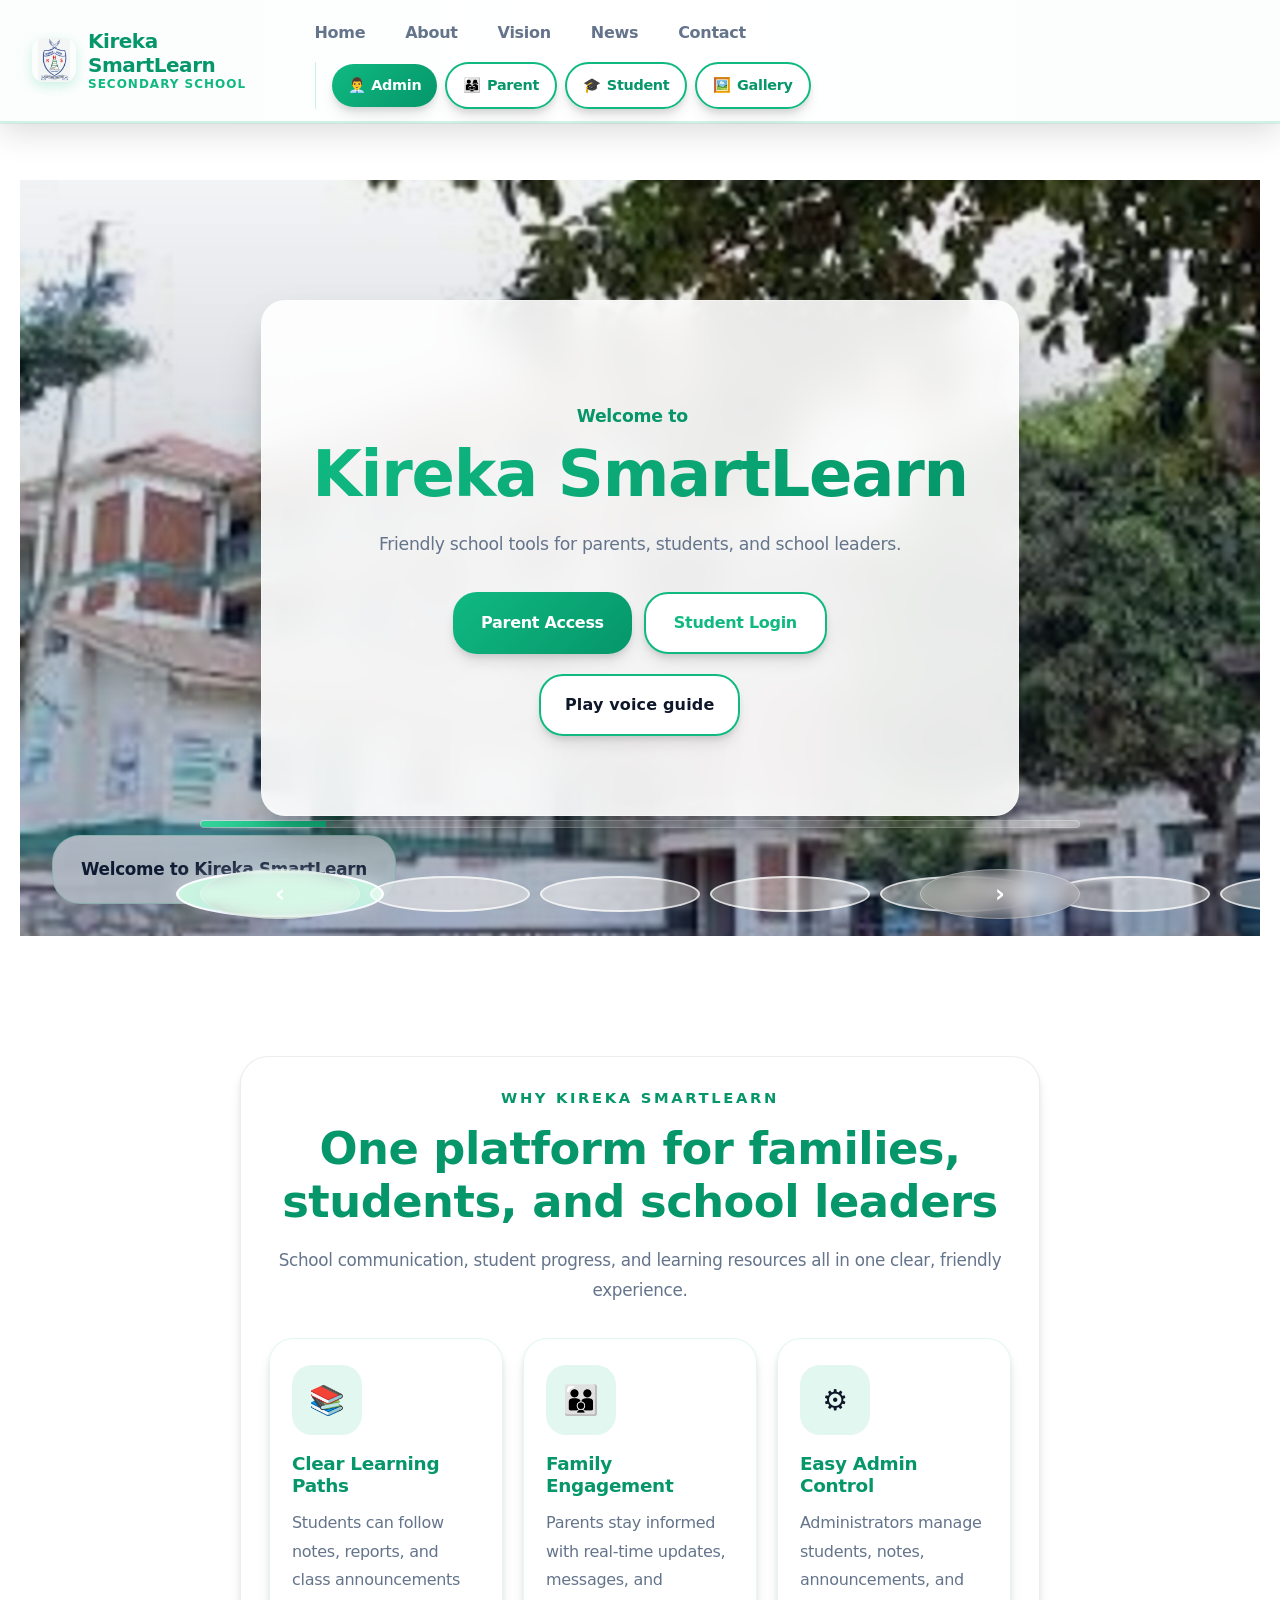
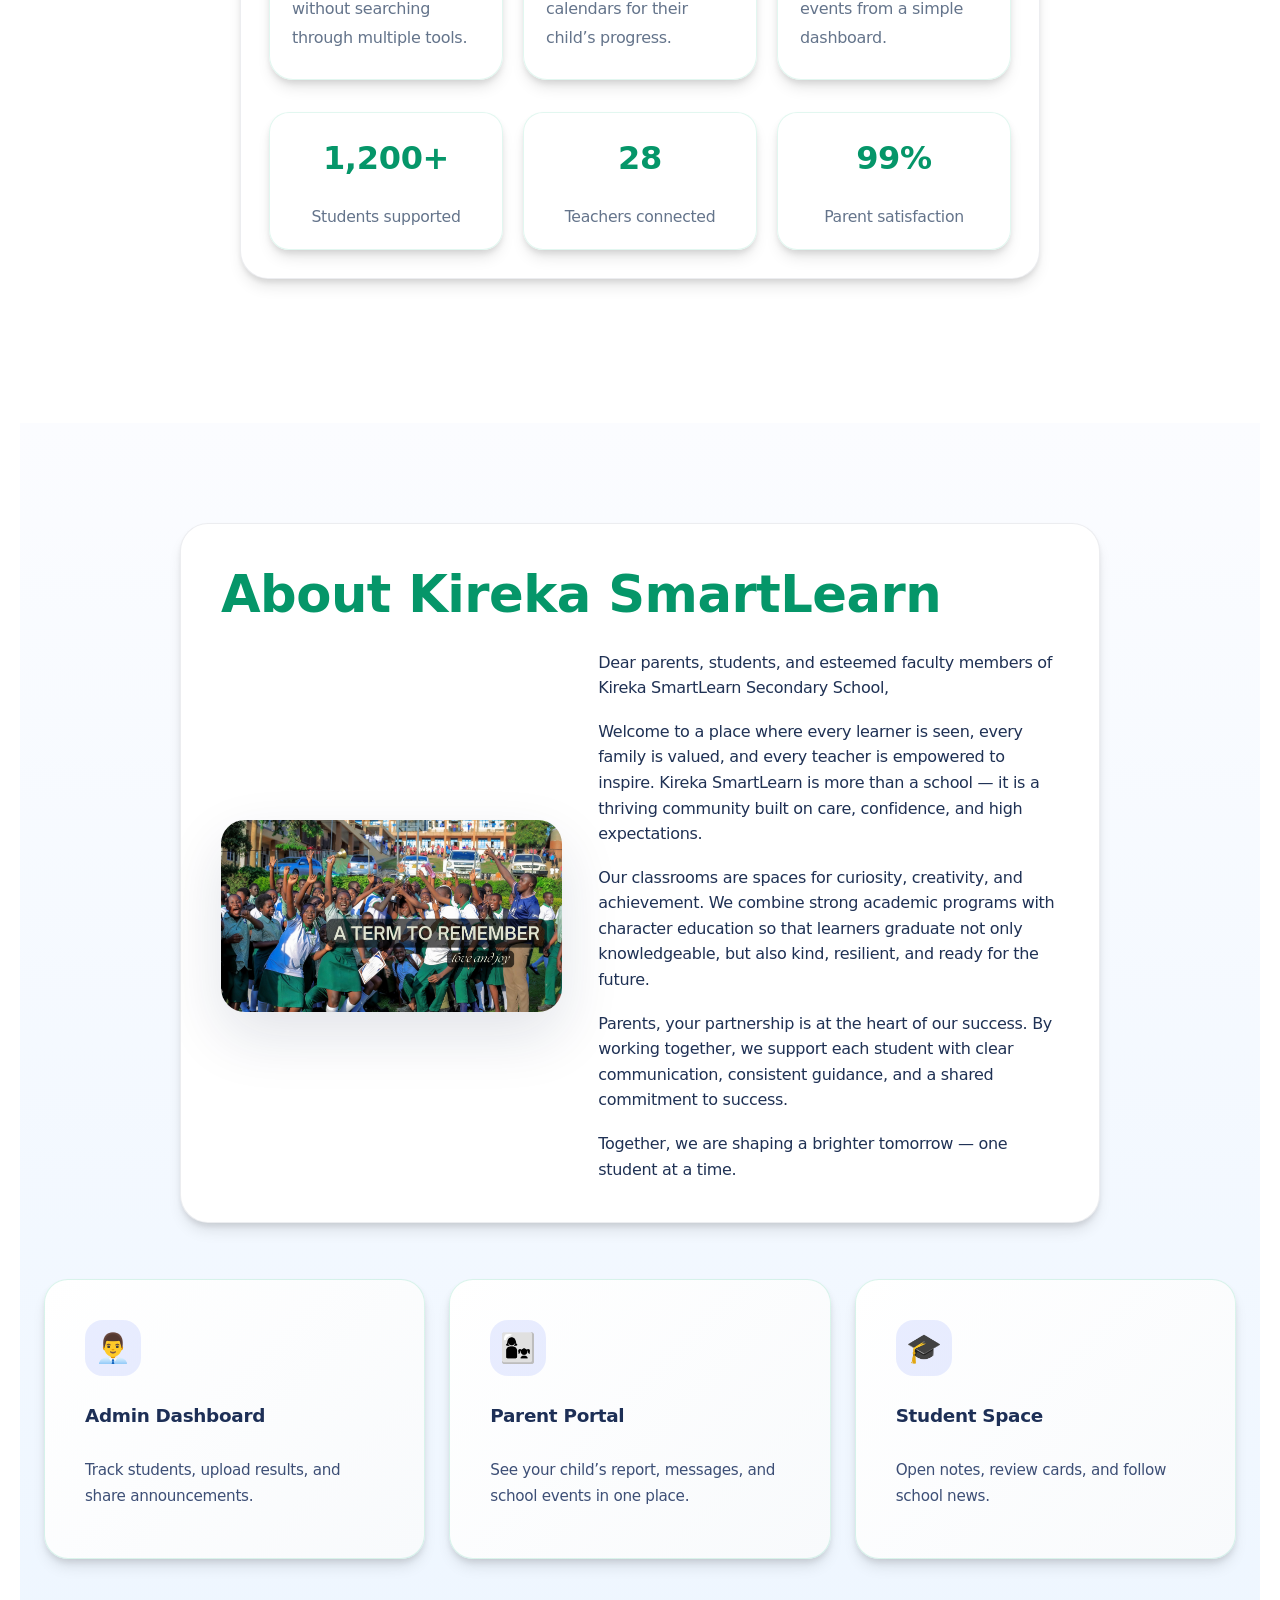
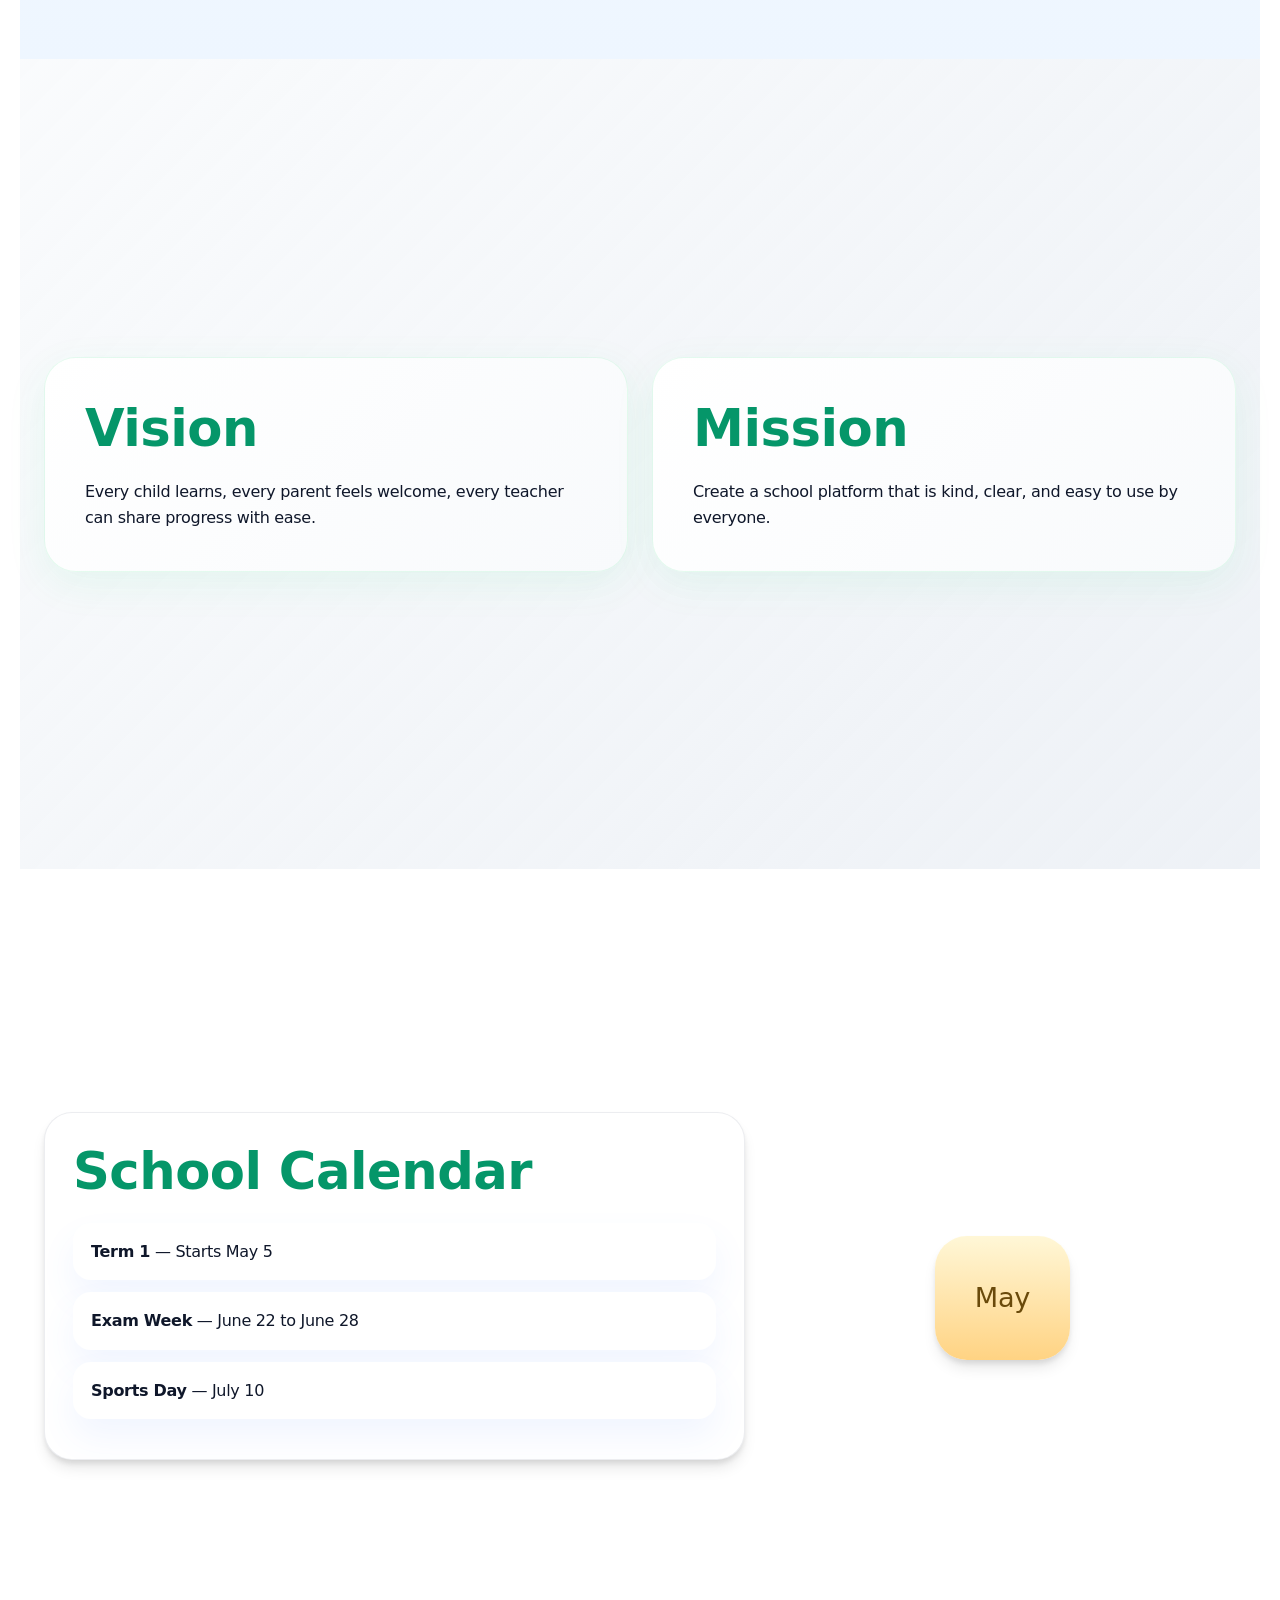
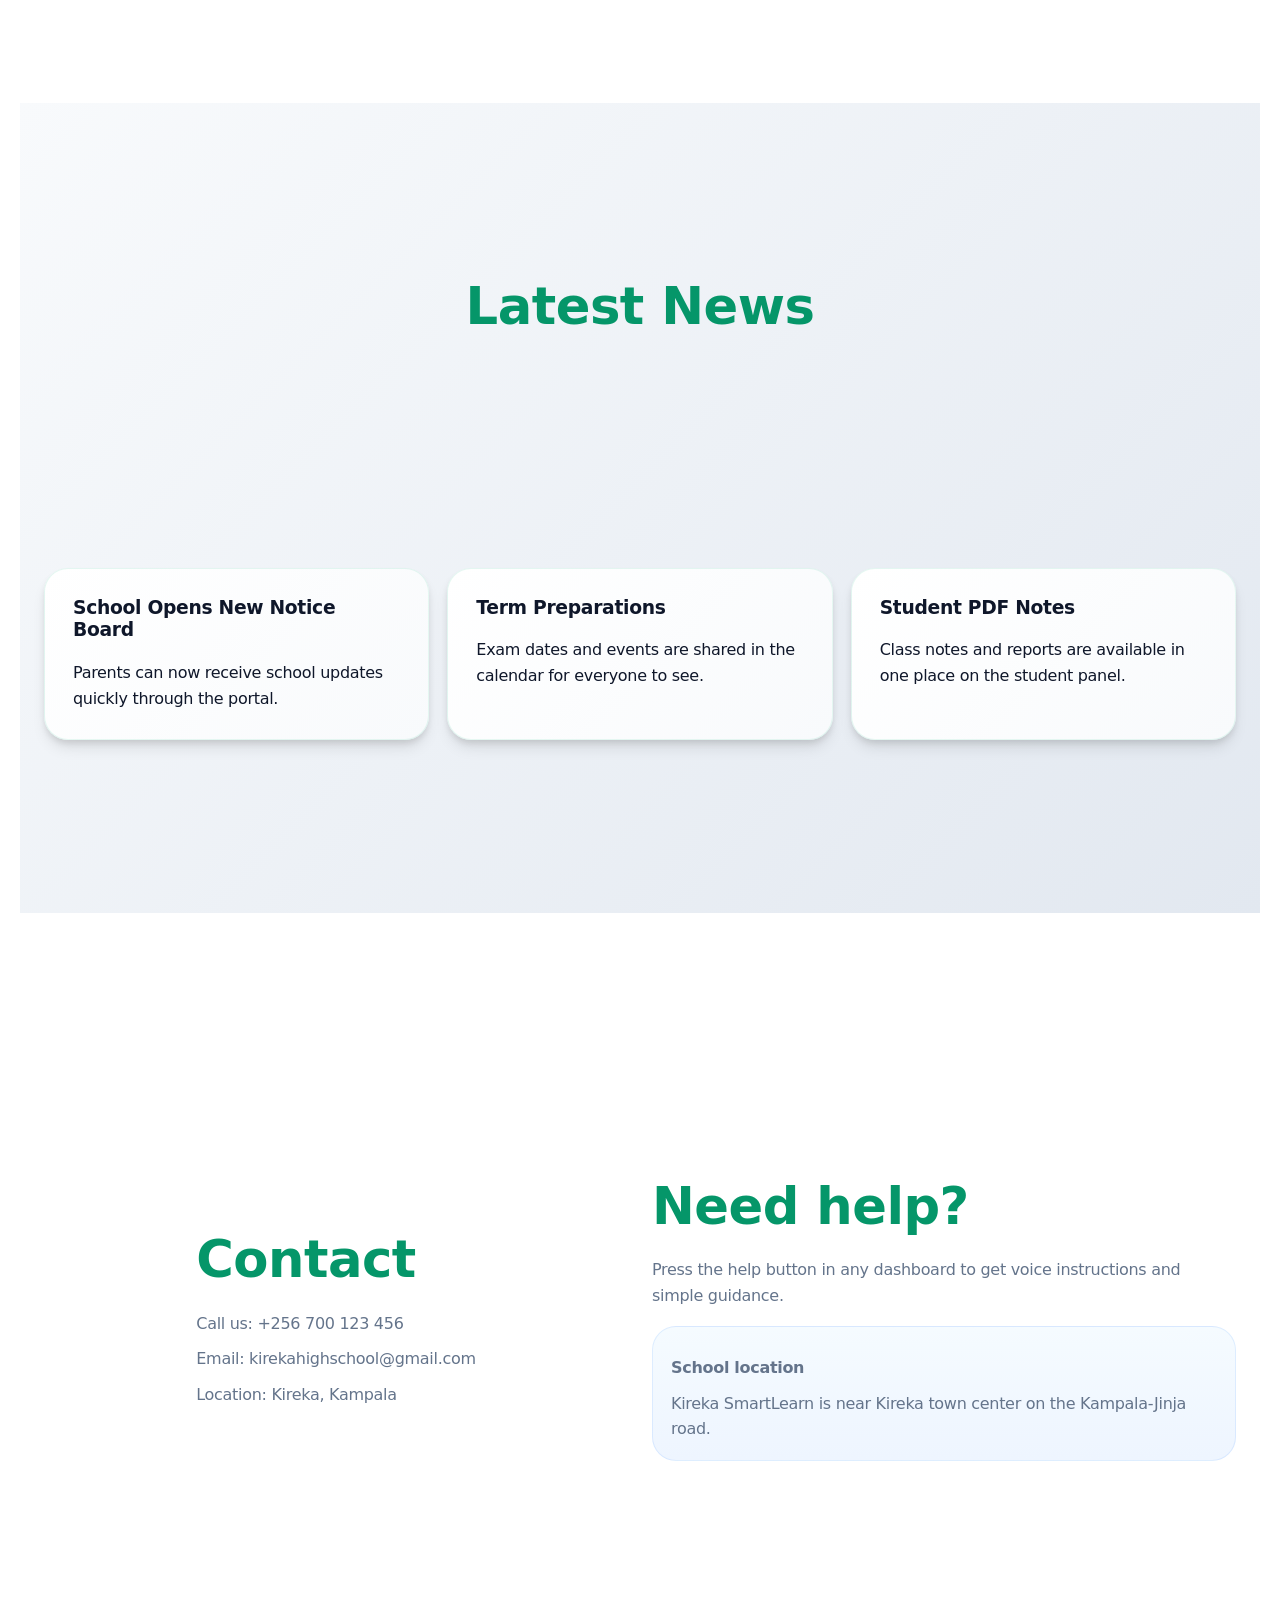
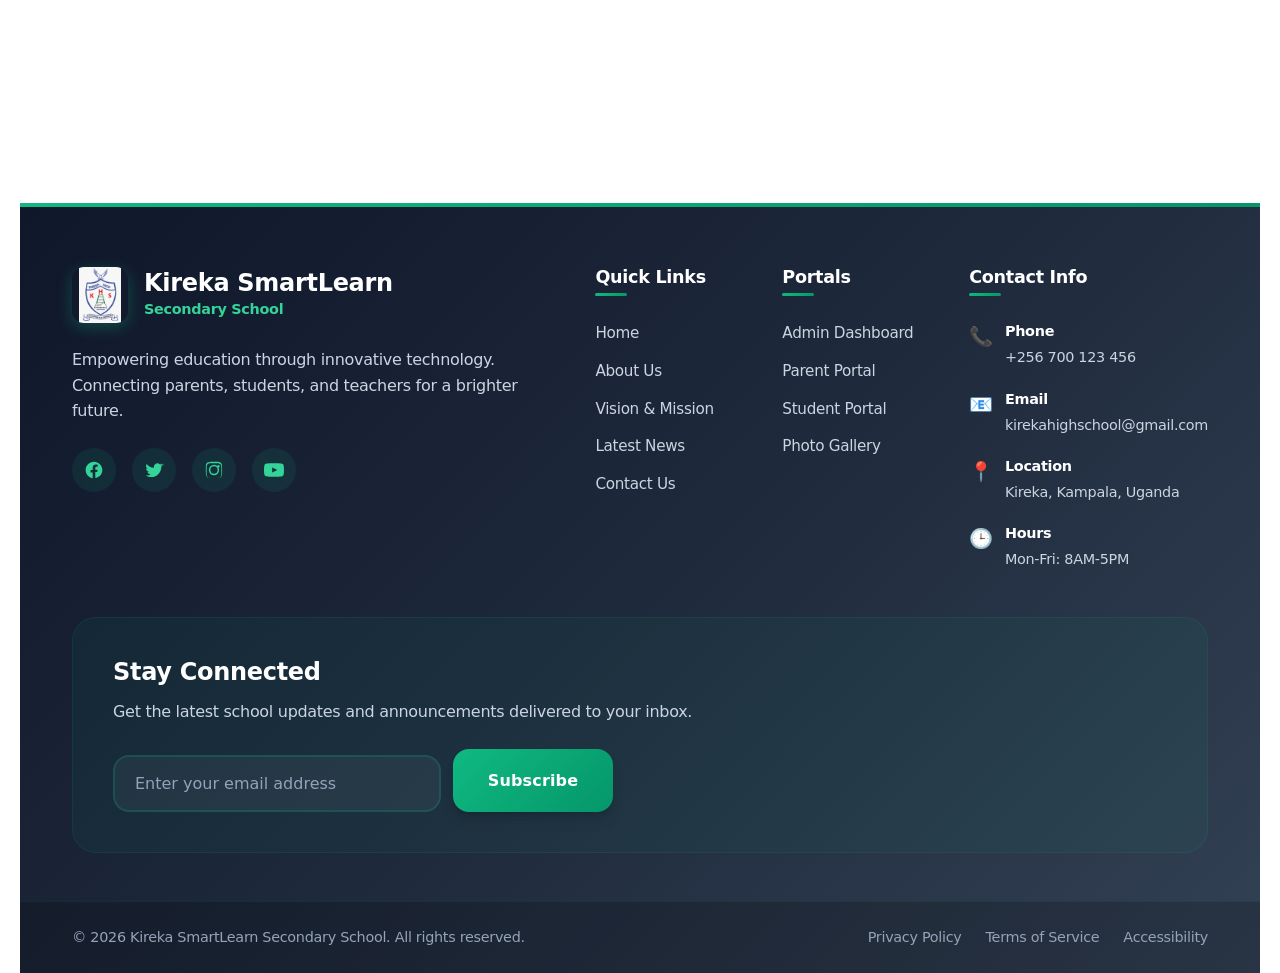
==== commit 507e6d09: "Enhance site responsiveness and functionality - Add comprehensive responsive CSS for all device size" ====
--- a/index.html
+++ b/index.html
@@ -59,7 +59,7 @@
         </div>
         <div class="info-item">
           <h3>📧 Email</h3>
-          <p>info@kirekasmartlearn.ug</p>
+          <p>kirekahighschool@gmail.com</p>
         </div>
       </div>
     </div>
@@ -137,15 +137,17 @@
         <div class="slide" style="background-image:url('image/vOAyt.jpg');">
           <div class="slide-caption">Join our school community today</div>
         </div>
-        <div class="slider-nav">
+        <div class="slider-footer">
+          <div class="slider-status">
+            <span class="slider-counter"><span class="current">1</span><span class="separator">/</span><span class="total">7</span></span>
+          </div>
+          <div class="slider-progress">
+            <div class="progress-bar"></div>
+          </div>
+        </div>
+        <div class="slider-nav" aria-label="Slider navigation">
           <button class="slider-arrow prev" aria-label="Previous slide">‹</button>
-          <button class="slider-dot active" aria-label="Slide 1"></button>
-          <button class="slider-dot" aria-label="Slide 2"></button>
-          <button class="slider-dot" aria-label="Slide 3"></button>
-          <button class="slider-dot" aria-label="Slide 4"></button>
-          <button class="slider-dot" aria-label="Slide 5"></button>
-          <button class="slider-dot" aria-label="Slide 6"></button>
-          <button class="slider-dot" aria-label="Slide 7"></button>
+          <div class="slider-dots"></div>
           <button class="slider-arrow next" aria-label="Next slide">›</button>
         </div>
       </div>
@@ -161,8 +163,51 @@
       </div>
     </section>
 
+    <section class="panel benefits-panel" id="benefits">
+      <div class="panel-card">
+        <div class="benefits-header">
+          <span class="eyebrow">Why Kireka SmartLearn</span>
+          <h2>One platform for families, students, and school leaders</h2>
+          <p>School communication, student progress, and learning resources all in one clear, friendly experience.</p>
+        </div>
+
+        <div class="benefits-grid">
+          <article class="benefit-card">
+            <div class="benefit-icon">📚</div>
+            <h3>Clear Learning Paths</h3>
+            <p>Students can follow notes, reports, and class announcements without searching through multiple tools.</p>
+          </article>
+          <article class="benefit-card">
+            <div class="benefit-icon">👪</div>
+            <h3>Family Engagement</h3>
+            <p>Parents stay informed with real-time updates, messages, and calendars for their child’s progress.</p>
+          </article>
+          <article class="benefit-card">
+            <div class="benefit-icon">⚙️</div>
+            <h3>Easy Admin Control</h3>
+            <p>Administrators manage students, notes, announcements, and events from a simple dashboard.</p>
+          </article>
+        </div>
+
+        <div class="metric-grid">
+          <div class="metric-card">
+            <strong>1,200+</strong>
+            <span>Students supported</span>
+          </div>
+          <div class="metric-card">
+            <strong>28</strong>
+            <span>Teachers connected</span>
+          </div>
+          <div class="metric-card">
+            <strong>99%</strong>
+            <span>Parent satisfaction</span>
+          </div>
+        </div>
+      </div>
+    </section>
+
     <section class="panel about-panel" id="about">
-      <div class="panel-card" data-speed="0.2">
+      <div class="panel-card">
         <h2>About Kireka SmartLearn</h2>
         <div class="about-content">
           <div class="about-image">
@@ -209,26 +254,8 @@
       </div>
     </section>
 
-    <section class="panel news-panel" id="news">
-      <h2>Latest News</h2>
-      <div class="news-grid">
-        <article>
-          <h3>School Opens New Notice Board</h3>
-          <p>Parents can now receive school updates quickly through the portal.</p>
-        </article>
-        <article>
-          <h3>Term Preparations</h3>
-          <p>Exam dates and events are shared in the calendar for everyone to see.</p>
-        </article>
-        <article>
-          <h3>Student PDF Notes</h3>
-          <p>Class notes and reports are available in one place on the student panel.</p>
-        </article>
-      </div>
-    </section>
-
     <section class="panel calendar-panel">
-      <div class="panel-card" data-speed="0.3">
+      <div class="panel-card">
         <h2>School Calendar</h2>
         <ul class="calendar-list" id="homeCalendar">
           <li><strong>Term 1</strong> — Starts May 5</li>
@@ -236,8 +263,26 @@
           <li><strong>Sports Day</strong> — July 10</li>
         </ul>
       </div>
-      <div class="calendar-visual" data-speed="0.1">
+      <div class="calendar-visual">
         <div class="calendar-card">May</div>
+      </div>
+    </section>
+
+    <section class="panel news-panel" id="news">
+      <h2>Latest News</h2>
+      <div class="news-grid">
+        <article>
+          <h3>School Opens New Notice Board</h3>
+          <p>Parents can now receive school updates quickly through the portal.</p>
+        </article>
+        <article>
+          <h3>Term Preparations</h3>
+          <p>Exam dates and events are shared in the calendar for everyone to see.</p>
+        </article>
+        <article>
+          <h3>Student PDF Notes</h3>
+          <p>Class notes and reports are available in one place on the student panel.</p>
+        </article>
       </div>
     </section>
 
@@ -245,7 +290,7 @@
       <div>
         <h2>Contact</h2>
         <p>Call us: +256 700 123 456</p>
-        <p>Email: info@kirekasmartlearn.ug</p>
+        <p>Email: kirekahighschool@gmail.com</p>
         <p>Location: Kireka, Kampala</p>
       </div>
       <div>
@@ -272,10 +317,18 @@
           </div>
           <p class="footer-description">Empowering education through innovative technology. Connecting parents, students, and teachers for a brighter future.</p>
           <div class="social-links">
-            <a href="#" aria-label="Facebook">📘</a>
-            <a href="#" aria-label="Twitter">🐦</a>
-            <a href="#" aria-label="Instagram">📷</a>
-            <a href="#" aria-label="YouTube">📺</a>
+            <a href="https://www.facebook.com/kirekahighschool" aria-label="Facebook" target="_blank" rel="noopener noreferrer">
+              <svg viewBox="0 0 24 24" fill="currentColor" aria-hidden="true"><path d="M22 12.07C22 6.48 17.52 2 11.93 2S2 6.48 2 12.07c0 4.99 3.66 9.13 8.44 9.92v-7.03H7.9v-2.89h2.53V9.41c0-2.5 1.49-3.89 3.77-3.89 1.09 0 2.23.2 2.23.2v2.45h-1.26c-1.24 0-1.62.77-1.62 1.56v1.87h2.76l-.44 2.89h-2.32v7.03C18.34 21.2 22 17.06 22 12.07z"/></svg>
+            </a>
+            <a href="https://twitter.com/kirekahighschool" aria-label="Twitter" target="_blank" rel="noopener noreferrer">
+              <svg viewBox="0 0 24 24" fill="currentColor" aria-hidden="true"><path d="M22.46 6c-.77.35-1.6.59-2.46.7a4.29 4.29 0 0 0 1.88-2.37 8.58 8.58 0 0 1-2.72 1.04 4.27 4.27 0 0 0-7.28 3.89A12.13 12.13 0 0 1 3.16 4.8a4.26 4.26 0 0 0 1.32 5.7 4.22 4.22 0 0 1-1.93-.53v.05a4.27 4.27 0 0 0 3.42 4.18 4.3 4.3 0 0 1-1.92.07 4.28 4.28 0 0 0 4 2.97A8.57 8.57 0 0 1 2 18.57a12.1 12.1 0 0 0 6.56 1.92c7.88 0 12.19-6.53 12.19-12.19 0-.19 0-.37-.01-.56A8.7 8.7 0 0 0 24 4.56a8.48 8.48 0 0 1-2.54.7z"/></svg>
+            </a>
+            <a href="https://www.instagram.com/kirekahighschool" aria-label="Instagram" target="_blank" rel="noopener noreferrer">
+              <svg viewBox="0 0 24 24" fill="currentColor" aria-hidden="true"><path d="M12 2.16c3.2 0 3.58.01 4.84.07 1.17.05 1.8.24 2.22.4.53.22.91.48 1.31.88.4.4.67.78.88 1.31.16.43.35 1.06.4 2.22.06 1.26.07 1.64.07 4.84s-.01 3.58-.07 4.84c-.05 1.17-.24 1.8-.4 2.22a3.68 3.68 0 0 1-.88 1.31 3.68 3.68 0 0 1-1.31.88c-.43.16-1.05.35-2.22.4-1.26.06-1.64.07-4.84.07s-3.58-.01-4.84-.07c-1.17-.05-1.8-.24-2.22-.4a3.68 3.68 0 0 1-1.31-.88 3.68 3.68 0 0 1-.88-1.31c-.16-.43-.35-1.05-.4-2.22C2.17 15.58 2.16 15.2 2.16 12s.01-3.58.07-4.84c.05-1.17.24-1.8.4-2.22a3.68 3.68 0 0 1 .88-1.31 3.68 3.68 0 0 1 1.31-.88c.43-.16 1.05-.35 2.22-.4C8.42 2.17 8.8 2.16 12 2.16zm0 1.8c-3.16 0-3.53.01-4.78.06-.95.04-1.47.2-1.81.34-.45.18-.77.38-1.11.73-.34.34-.55.67-.73 1.12-.14.33-.3.85-.34 1.81-.05 1.25-.06 1.62-.06 4.78s.01 3.53.06 4.78c.04.95.2 1.47.34 1.81.18.45.38.77.73 1.11.34.34.67.55 1.12.73.33.14.85.3 1.81.34 1.25.05 1.62.06 4.78.06s3.53-.01 4.78-.06c.95-.04 1.47-.2 1.81-.34.45-.18.77-.38 1.11-.73.34-.34.55-.67.73-1.12.14-.33.3-.85.34-1.81.05-1.25.06-1.62.06-4.78s-.01-3.53-.06-4.78c-.04-.95-.2-1.47-.34-1.81a2.49 2.49 0 0 0-.73-1.12 2.49 2.49 0 0 0-1.11-.73c-.33-.14-.85-.3-1.81-.34-1.25-.05-1.62-.06-4.78-.06zM12 5.84a6.16 6.16 0 1 1 0 12.32 6.16 6.16 0 0 1 0-12.32zm0 1.8a4.36 4.36 0 1 0 0 8.72 4.36 4.36 0 0 0 0-8.72zm5.4-1.64a1.44 1.44 0 1 1 0 2.88 1.44 1.44 0 0 1 0-2.88z"/></svg>
+            </a>
+            <a href="https://www.youtube.com/kirekahighschool" aria-label="YouTube" target="_blank" rel="noopener noreferrer">
+              <svg viewBox="0 0 24 24" fill="currentColor" aria-hidden="true"><path d="M23.5 6.2c-.2-.8-.8-1.4-1.6-1.6C19.6 4 12 4 12 4s-7.6 0-9.9.6c-.8.2-1.4.8-1.6 1.6C0 8.4 0 12 0 12s0 3.6.5 5.8c.2.8.8 1.4 1.6 1.6 2.3.6 9.9.6 9.9.6s7.6 0 9.9-.6c.8-.2 1.4-.8 1.6-1.6.5-2.2.5-5.8.5-5.8s0-3.6-.5-5.8zM9.8 15.1V8.9l6.1 3.1-6.1 3.1z"/></svg>
+            </a>
           </div>
         </div>
 
@@ -315,7 +368,7 @@
                 <span class="contact-icon">📧</span>
                 <div>
                   <strong>Email</strong>
-                  <p>info@kirekasmartlearn.ug</p>
+                  <p>kirekahighschool@gmail.com</p>
                 </div>
               </li>
               <li>
@@ -341,10 +394,10 @@
         <div class="newsletter-content">
           <h4>Stay Connected</h4>
           <p>Get the latest school updates and announcements delivered to your inbox.</p>
-          <div class="newsletter-form">
-            <input type="email" placeholder="Enter your email address" aria-label="Email address">
+          <form class="newsletter-form">
+            <input type="email" placeholder="Enter your email address" aria-label="Email address" required>
             <button type="submit" class="newsletter-btn">Subscribe</button>
-          </div>
+          </form>
         </div>
       </div>
     </div>
--- a/css/styles.css
+++ b/css/styles.css
@@ -56,6 +56,7 @@
 .main-content {
   display: none;
   width: 100%;
+  padding-top: 80px; /* Account for fixed header */
 }
 
 .main-content.active {
@@ -72,11 +73,11 @@
   align-items: center;
   justify-content: space-between;
   gap: 16px;
-  padding: 16px 32px;
-  background: rgba(255, 255, 255, 0.95);
-  backdrop-filter: blur(20px);
-  border-bottom: 1px solid rgba(16, 185, 129, 0.1);
-  box-shadow: 0 4px 20px rgba(0, 0, 0, 0.08);
+  padding: 12px 32px;
+  background: rgba(255, 255, 255, 0.98);
+  backdrop-filter: blur(24px);
+  border-bottom: 2px solid rgba(16, 185, 129, 0.2);
+  box-shadow: 0 8px 32px rgba(0, 0, 0, 0.15), 0 0 0 1px rgba(16, 185, 129, 0.1);
   transition: all 0.3s cubic-bezier(0.4, 0, 0.2, 1);
   transform: translateY(0);
   animation: slideDown 0.6s ease-out;
@@ -401,6 +402,7 @@
   background: linear-gradient(135deg, #F8FAFC 0%, #E2E8F0 50%, #CBD5E1 100%);
   overflow: hidden;
   position: relative;
+  min-height: 82vh;
 }
 
 .hero .layer {
@@ -415,6 +417,7 @@
   inset: 0;
   z-index: 1;
   overflow: hidden;
+  height: 100%;
 }
 
 .hero-slider::after {
@@ -429,7 +432,8 @@
   position: absolute;
   inset: 0;
   background-size: cover;
-  background-position: center;
+  background-position: center center;
+  background-repeat: no-repeat;
   opacity: 0;
   transition: opacity 0.8s cubic-bezier(0.4, 0, 0.2, 1), transform 0.8s cubic-bezier(0.4, 0, 0.2, 1);
   transform: scale(1.05);
@@ -481,8 +485,94 @@
   left: 50%;
   transform: translateX(-50%);
   display: flex;
-  gap: 12px;
+  gap: 16px;
   z-index: 2;
+  align-items: center;
+  justify-content: center;
+  width: min(94%, 920px);
+  padding: 0 20px;
+}
+
+.slider-footer {
+  position: absolute;
+  bottom: 108px;
+  left: 50%;
+  transform: translateX(-50%);
+  width: min(94%, 920px);
+  display: flex;
+  flex-direction: column;
+  gap: 14px;
+  z-index: 2;
+  align-items: center;
+  padding: 0 20px;
+}
+
+.slider-status {
+  display: flex;
+  align-items: center;
+  gap: 14px;
+  justify-content: center;
+  color: white;
+  font-weight: 700;
+  text-shadow: 0 2px 12px rgba(0, 0, 0, 0.35);
+}
+
+.slider-counter {
+  display: inline-flex;
+  align-items: center;
+  gap: 8px;
+  padding: 10px 16px;
+  border-radius: 999px;
+  background: rgba(0, 0, 0, 0.4);
+  border: 1px solid rgba(255, 255, 255, 0.16);
+}
+
+.slider-counter .separator {
+  opacity: 0.72;
+}
+
+.slider-play-pause {
+  display: inline-flex;
+  align-items: center;
+  justify-content: center;
+  width: 48px;
+  height: 48px;
+  border-radius: 50%;
+  border: 1px solid rgba(255, 255, 255, 0.3);
+  background: rgba(255, 255, 255, 0.15);
+  color: white;
+  cursor: pointer;
+  transition: transform 0.25s ease, background 0.25s ease;
+}
+
+.slider-play-pause:hover {
+  background: rgba(255, 255, 255, 0.28);
+  transform: scale(1.05);
+}
+
+.slider-play-pause .hidden {
+  display: none;
+}
+
+.slider-progress {
+  width: 100%;
+  height: 8px;
+  background: rgba(255, 255, 255, 0.18);
+  border-radius: 999px;
+  overflow: hidden;
+  border: 1px solid rgba(255, 255, 255, 0.25);
+}
+
+.progress-bar {
+  width: 0;
+  height: 100%;
+  background: linear-gradient(90deg, #34d399, #10b981);
+  transition: width 0.3s ease;
+}
+
+.slider-dots {
+  display: flex;
+  gap: 10px;
   align-items: center;
 }
 
@@ -558,7 +648,9 @@
 
 .slider-arrow.next {
   right: 20px;
-}\n\n@media (max-width: 768px) {
+}
+
+@media (max-width: 768px) {
   .slider-arrow {
     width: 40px;
     height: 40px;
@@ -1057,6 +1149,11 @@
   font-size: 1.2rem;
   transition: all 0.3s ease;
   text-decoration: none;
+}
+
+.social-links a svg {
+  width: 20px;
+  height: 20px;
 }
 
 .social-links a:hover {
@@ -1572,19 +1669,236 @@
   font-weight: 700;
 }
 
+.report-card {
+  padding: 22px;
+  border-radius: 24px;
+  background: linear-gradient(180deg, rgba(255,255,255,0.98) 0%, #F7FCFF 100%);
+}
+
+.report-card-header {
+  display: flex;
+  justify-content: space-between;
+  align-items: flex-start;
+  gap: 16px;
+  margin-bottom: 16px;
+}
+
+.report-card-header strong {
+  font-size: 1.15rem;
+  margin-bottom: 4px;
+}
+
+.report-card-subtitle {
+  color: var(--muted);
+  font-size: 0.95rem;
+  margin-top: 4px;
+}
+
+.report-badge {
+  padding: 8px 14px;
+  border-radius: 999px;
+  background: rgba(16,185,129,0.15);
+  color: var(--accent-dark);
+  font-size: 0.85rem;
+  font-weight: 700;
+}
+
+.report-meta-pill-group {
+  display: flex;
+  flex-wrap: wrap;
+  gap: 10px;
+  margin-bottom: 18px;
+}
+
+.report-meta-pill {
+  background: rgba(15, 34, 70, 0.06);
+  color: var(--muted);
+  padding: 8px 12px;
+  border-radius: 999px;
+  font-size: 0.9rem;
+}
+
+.report-summary {
+  white-space: pre-wrap;
+  color: var(--text);
+  line-height: 1.8;
+  margin-bottom: 18px;
+}
+
+.report-subjects h4 {
+  margin: 0 0 12px;
+  color: var(--accent-dark);
+  font-size: 1rem;
+}
+
+.report-subject-grid {
+  display: grid;
+  gap: 12px;
+  grid-template-columns: repeat(auto-fit, minmax(200px, 1fr));
+  margin-bottom: 16px;
+}
+
+.report-subject-card {
+  padding: 16px;
+  background: rgba(255, 255, 255, 0.85);
+  border: 1px solid rgba(15, 34, 70, 0.08);
+  border-radius: 18px;
+}
+
+.report-subject-card strong {
+  display: block;
+  margin-bottom: 6px;
+  font-size: 0.95rem;
+}
+
+.report-subject-card span {
+  display: block;
+  margin-bottom: 8px;
+  color: var(--muted);
+  font-size: 0.92rem;
+}
+
+.report-subject-card p {
+  margin: 0;
+  color: var(--text);
+  font-size: 0.92rem;
+  line-height: 1.5;
+}
+
+.report-download {
+  display: inline-flex;
+  align-items: center;
+  gap: 8px;
+  color: var(--accent);
+  font-weight: 600;
+  text-decoration: none;
+}
+
+.report-download:hover {
+  text-decoration: underline;
+}
+
 .small-note {
   color: var(--muted);
   font-size: 0.95rem;
   margin-top: 14px;
 }
 
-.dashboard-intro {
-  display: flex;
+.report-options {
+  display: flex;
+  gap: 12px;
+  margin-bottom: 24px;
+  flex-wrap: wrap;
+}
+
+.option-btn {
+  padding: 12px 20px;
+  border: 2px solid rgba(16, 185, 129, 0.2);
+  background: rgba(16, 185, 129, 0.05);
+  color: var(--accent-dark);
+  border-radius: 999px;
+  font-weight: 600;
+  cursor: pointer;
+  transition: all 0.3s ease;
+  flex: 1;
+  min-width: 140px;
+  text-align: center;
+}
+
+.option-btn:hover {
+  background: rgba(16, 185, 129, 0.1);
+  border-color: rgba(16, 185, 129, 0.4);
+}
+
+.option-btn.active {
+  background: var(--gradient-primary);
+  color: white;
+  border-color: var(--accent);
+  box-shadow: 0 4px 12px rgba(16, 185, 129, 0.3);
+}
+
+.report-section {
+  animation: fadeIn 0.3s ease-out;
+}
+
+.grades-table {
+  margin: 20px 0;
+  border-radius: 16px;
+  overflow: hidden;
+  border: 1px solid rgba(15, 34, 70, 0.1);
+  background: white;
+}
+
+.grades-table h3 {
+  margin: 0 0 16px 0;
+  color: var(--accent-dark);
+  font-size: 1.1rem;
+}
+
+.table-row {
+  display: grid;
+  grid-template-columns: 2fr 1fr 0.8fr 2fr;
+  gap: 12px;
+  padding: 14px 16px;
   align-items: center;
-  justify-content: space-between;
-  flex-wrap: wrap;
-  gap: 16px;
-  margin-bottom: 18px;
+  border-bottom: 1px solid rgba(15, 34, 70, 0.06);
+  transition: background 0.2s ease;
+}
+
+.table-row:last-child {
+  border-bottom: none;
+}
+
+.table-row.header {
+  background: rgba(16, 185, 129, 0.05);
+  font-weight: 700;
+  color: var(--accent-dark);
+  border-bottom: 2px solid rgba(16, 185, 129, 0.2);
+}
+
+.table-row:hover {
+  background: rgba(16, 185, 129, 0.02);
+}
+
+.table-row input {
+  padding: 10px 12px;
+  border: 1px solid rgba(15, 34, 70, 0.12);
+  border-radius: 8px;
+  background: #fbfcff;
+  font-size: 0.9rem;
+  transition: all 0.2s ease;
+}
+
+.table-row input:focus {
+  border-color: var(--accent);
+  box-shadow: 0 0 0 2px rgba(16, 185, 129, 0.1);
+  background: white;
+}
+
+.table-row input[type="number"] {
+  text-align: center;
+}
+
+.table-row input[type="text"]:nth-child(3) {
+  text-align: center;
+  font-weight: 600;
+}
+
+#addSubjectBtn {
+  margin-top: 12px;
+  background: rgba(16, 185, 129, 0.1);
+  color: var(--accent-dark);
+  border: 1px solid rgba(16, 185, 129, 0.2);
+  padding: 10px 16px;
+  border-radius: 999px;
+  font-weight: 600;
+  cursor: pointer;
+  transition: all 0.3s ease;
+}
+
+#addSubjectBtn:hover {
+  background: rgba(16, 185, 129, 0.2);
+  border-color: rgba(16, 185, 129, 0.4);
 }
 
 .panel-grid {
@@ -1975,6 +2289,37 @@
 
 .gallery-item:hover img {
   transform: scale(1.05);
+}
+
+.gallery-item.video-item .video-thumbnail {
+  width: 100%;
+  height: 260px;
+  position: relative;
+  overflow: hidden;
+}
+
+.gallery-item.video-item .video-thumbnail iframe {
+  width: 100%;
+  height: 100%;
+  border: none;
+  transition: transform 0.3s ease;
+}
+
+.gallery-item.video-item:hover .video-thumbnail iframe {
+  transform: scale(1.05);
+}
+
+.gallery-item.video-item .video-badge {
+  position: absolute;
+  bottom: 10px;
+  right: 10px;
+  background: rgba(0, 0, 0, 0.8);
+  color: white;
+  padding: 4px 8px;
+  border-radius: 4px;
+  font-size: 0.85rem;
+  font-weight: 600;
+  z-index: 2;
 }
 
 .gallery-info {
@@ -2165,3 +2510,612 @@
     font-size: 1.25rem;
   }
 }
+
+img,
+svg,
+video {
+  max-width: 100%;
+  height: auto;
+  display: block;
+}
+
+.main-content {
+  max-width: 1280px;
+  margin: 0 auto;
+  padding-inline: 20px;
+  width: 100%;
+}
+
+.panel {
+  max-width: 1200px;
+  margin-inline: auto;
+  width: 100%;
+}
+
+.benefits-panel .benefits-grid,
+.benefits-panel .metric-grid {
+  display: grid;
+  gap: 20px;
+  margin-top: 24px;
+}
+
+.benefits-panel .benefits-grid {
+  grid-template-columns: repeat(auto-fit, minmax(220px, 1fr));
+}
+
+.metric-grid {
+  grid-template-columns: repeat(auto-fit, minmax(180px, 1fr));
+}
+
+.metric-card {
+  padding: 28px;
+  border-radius: var(--border-radius-xl);
+  background: white;
+  border: 1px solid rgba(16, 185, 129, 0.14);
+  box-shadow: var(--shadow);
+  text-align: center;
+}
+
+.metric-card strong {
+  display: block;
+  font-size: 2rem;
+  color: var(--accent-dark);
+  margin-bottom: 10px;
+}
+
+.metric-card span {
+  color: var(--muted);
+}
+
+.benefit-card {
+  padding: 28px;
+  border-radius: var(--border-radius-xl);
+  background: white;
+  border: 1px solid rgba(16, 185, 129, 0.12);
+  box-shadow: var(--shadow);
+  transition: transform 0.3s ease, box-shadow 0.3s ease;
+}
+
+.benefit-card:hover {
+  transform: translateY(-4px);
+  box-shadow: var(--shadow-lg);
+}
+
+@media (max-width: 860px) {
+  .hero .content {
+    padding: 60px 24px 48px;
+  }
+
+  .slider-footer {
+    bottom: 92px;
+    width: min(100%, 94%);
+  }
+
+  .slider-nav {
+    bottom: 16px;
+    gap: 12px;
+    width: min(100%, 94%);
+    justify-content: space-between;
+  }
+
+  .slider-dots {
+    flex-wrap: wrap;
+    justify-content: center;
+  }
+
+  .dashboard-page .dashboard-header,
+  .gallery-header {
+    flex-direction: column;
+    align-items: stretch;
+  }
+
+  .gallery-nav,
+  .header-info {
+    justify-content: center;
+    flex-wrap: wrap;
+  }
+
+  .header-actions {
+    justify-content: flex-end;
+    flex-wrap: wrap;
+    gap: 10px;
+  }
+}
+
+@media (max-width: 640px) {
+  .hero {
+    min-height: 68vh;
+  }
+
+  .hero .content {
+    padding: 38px 20px 32px;
+    border-radius: 20px;
+  }
+
+  .hero h1 {
+    font-size: clamp(2.4rem, 8vw, 3rem);
+  }
+
+  .hero p {
+    font-size: 1rem;
+  }
+
+  .hero-actions {
+    flex-direction: column;
+    align-items: stretch;
+  }
+
+  .hero-actions .cta {
+    width: 100%;
+  }
+
+  .slider-footer {
+    bottom: 80px;
+  }
+
+  .slider-nav {
+    bottom: 10px;
+    flex-direction: column;
+    align-items: center;
+  }
+
+  .slider-arrow {
+    width: 42px;
+    height: 42px;
+    font-size: 20px;
+  }
+
+  .slider-progress {
+    min-width: 0;
+  }
+
+  .benefits-panel .benefits-grid,
+  .benefits-panel .metric-grid {
+    gap: 16px;
+  }
+
+  .footer-main {
+    padding: 32px 0 24px;
+  }
+
+  .footer-links {
+    gap: 24px;
+  }
+}
+
+@media (max-width: 480px) {
+  .hero {
+    min-height: 62vh;
+  }
+
+  .hero-slider .slide-caption {
+    left: 16px;
+    right: 16px;
+    bottom: 14px;
+    padding: 16px 18px;
+    font-size: 0.95rem;
+  }
+
+  .panel {
+    padding: 0 16px;
+  }
+
+  .main-content {
+    padding-inline: 12px;
+  }
+
+  .benefits-panel .benefits-grid,
+  .benefits-panel .metric-grid {
+    gap: 12px;
+  }
+
+  .footer-bottom-content {
+    padding-inline: 12px;
+  }
+}
+
+/* Large desktop screens */
+@media (min-width: 1200px) {
+  .main-content {
+    max-width: 1400px;
+  }
+
+  .panel {
+    max-width: 1300px;
+  }
+
+  .hero .content {
+    max-width: 1000px;
+  }
+
+  .footer-main {
+    grid-template-columns: 3fr 4fr;
+  }
+}
+
+/* Medium desktop screens */
+@media (min-width: 1024px) and (max-width: 1199px) {
+  .main-content {
+    max-width: 1100px;
+  }
+
+  .panel {
+    max-width: 1000px;
+  }
+
+  .hero .content {
+    max-width: 900px;
+  }
+}
+
+/* Small desktop/tablet landscape */
+@media (min-width: 900px) and (max-width: 1023px) {
+  .main-content {
+    max-width: 900px;
+  }
+
+  .panel {
+    max-width: 850px;
+  }
+
+  .hero .content {
+    max-width: 800px;
+    padding: 80px 40px 60px;
+  }
+
+  .slider-nav {
+    gap: 8px;
+  }
+
+  .slider-footer {
+    bottom: 88px;
+  }
+}
+
+/* Tablet portrait */
+@media (min-width: 768px) and (max-width: 899px) {
+  .main-content {
+    max-width: 750px;
+  }
+
+  .panel {
+    max-width: 700px;
+  }
+
+  .hero .content {
+    padding: 70px 30px 50px;
+  }
+
+  .hero h1 {
+    font-size: clamp(2.8rem, 6vw, 4rem);
+  }
+
+  .slider-nav {
+    bottom: 12px;
+    gap: 8px;
+  }
+
+  .slider-footer {
+    bottom: 84px;
+  }
+
+  .benefits-panel .benefits-grid {
+    grid-template-columns: repeat(auto-fit, minmax(240px, 1fr));
+  }
+
+  .mission-row {
+    grid-template-columns: repeat(auto-fit, minmax(300px, 1fr));
+  }
+}
+
+/* Mobile landscape */
+@media (min-width: 640px) and (max-width: 767px) {
+  .main-content {
+    max-width: 620px;
+  }
+
+  .panel {
+    max-width: 580px;
+  }
+
+  .hero .content {
+    padding: 50px 24px 40px;
+  }
+
+  .hero h1 {
+    font-size: clamp(2.6rem, 7vw, 3.5rem);
+  }
+
+  .hero p {
+    font-size: 1.05rem;
+  }
+
+  .slider-nav {
+    bottom: 8px;
+  }
+
+  .slider-footer {
+    bottom: 76px;
+  }
+
+  .benefits-panel .benefits-grid {
+    grid-template-columns: repeat(auto-fit, minmax(220px, 1fr));
+  }
+
+  .mission-row {
+    grid-template-columns: 1fr;
+  }
+
+  .contact-panel {
+    grid-template-columns: repeat(auto-fit, minmax(280px, 1fr));
+  }
+}
+
+/* Mobile portrait */
+@media (min-width: 480px) and (max-width: 639px) {
+  .main-content {
+    max-width: 460px;
+  }
+
+  .panel {
+    max-width: 440px;
+  }
+
+  .hero .content {
+    padding: 40px 20px 32px;
+    border-radius: 16px;
+  }
+
+  .hero h1 {
+    font-size: clamp(2.4rem, 8vw, 3rem);
+  }
+
+  .hero p {
+    font-size: 1rem;
+    margin: 20px auto 24px;
+  }
+
+  .hero-actions {
+    flex-direction: column;
+    align-items: stretch;
+  }
+
+  .hero-actions .cta {
+    width: 100%;
+    padding: 14px 24px;
+  }
+
+  .slider-nav {
+    bottom: 6px;
+  }
+
+  .slider-footer {
+    bottom: 72px;
+  }
+
+  .benefits-panel .benefits-grid {
+    grid-template-columns: repeat(auto-fit, minmax(200px, 1fr));
+  }
+
+  .news-grid {
+    grid-template-columns: repeat(auto-fit, minmax(240px, 1fr));
+  }
+
+  .contact-panel {
+    grid-template-columns: 1fr;
+  }
+
+  .footer-main {
+    grid-template-columns: 1fr;
+    gap: 40px;
+  }
+
+  .footer-links {
+    grid-template-columns: 1fr;
+    gap: 24px;
+  }
+}
+
+/* Small mobile */
+@media (max-width: 479px) {
+  .main-content {
+    max-width: 100%;
+    padding-inline: 8px;
+  }
+
+  .panel {
+    max-width: 100%;
+    padding: 0 8px;
+  }
+
+  .hero {
+    min-height: 60vh;
+  }
+
+  .hero .content {
+    padding: 32px 16px 24px;
+    border-radius: 12px;
+    margin: 0 auto;
+  }
+
+  .hero h1 {
+    font-size: clamp(2.2rem, 9vw, 2.8rem);
+  }
+
+  .hero p {
+    font-size: 0.95rem;
+    margin: 16px auto 20px;
+  }
+
+  .hero-actions {
+    gap: 12px;
+  }
+
+  .hero-actions .cta {
+    padding: 12px 20px;
+    font-size: 0.95rem;
+  }
+
+  .slider-nav {
+    bottom: 4px;
+    gap: 6px;
+  }
+
+  .slider-footer {
+    bottom: 68px;
+  }
+
+  .benefits-panel .benefits-grid {
+    grid-template-columns: 1fr;
+    gap: 16px;
+  }
+
+  .benefits-panel .metric-grid {
+    grid-template-columns: repeat(2, 1fr);
+    gap: 12px;
+  }
+
+  .mission-row {
+    gap: 16px;
+  }
+
+  .mission-row div {
+    padding: 32px;
+  }
+
+  .news-grid {
+    grid-template-columns: 1fr;
+  }
+
+  .calendar-panel {
+    grid-template-columns: 1fr;
+    gap: 20px;
+  }
+
+  .contact-panel {
+    gap: 16px;
+  }
+
+  .footer-main {
+    padding: 32px 0 20px;
+  }
+
+  .footer-links {
+    gap: 20px;
+  }
+
+  .footer-newsletter {
+    padding: 24px 16px;
+  }
+
+  .newsletter-form {
+    gap: 8px;
+  }
+
+  .newsletter-form input,
+  .newsletter-btn {
+    padding: 12px 16px;
+    font-size: 0.9rem;
+  }
+}
+
+/* Utility classes for better balance */
+.container {
+  width: 100%;
+  max-width: 1200px;
+  margin: 0 auto;
+  padding: 0 20px;
+}
+
+@media (max-width: 640px) {
+  .container {
+    padding: 0 16px;
+  }
+}
+
+.full-width {
+  width: 100vw;
+  margin-left: calc(-50vw + 50%);
+  margin-right: calc(-50vw + 50%);
+}
+
+@media (max-width: 640px) {
+  .full-width {
+    margin-left: -16px;
+    margin-right: -16px;
+  }
+}
+
+/* Ensure images and media are fully responsive */
+img, video, iframe {
+  max-width: 100%;
+  height: auto;
+  display: block;
+}
+
+/* Better text scaling */
+h1, h2, h3, h4, h5, h6 {
+  line-height: 1.2;
+}
+
+p {
+  line-height: 1.6;
+}
+
+/* Improved focus states for accessibility */
+button:focus-visible,
+a:focus-visible,
+input:focus-visible,
+textarea:focus-visible,
+select:focus-visible {
+  outline: 2px solid var(--accent);
+  outline-offset: 2px;
+}
+
+/* Smooth scrolling for better UX */
+html {
+  scroll-behavior: smooth;
+}
+
+/* Prevent horizontal overflow */
+* {
+  max-width: 100%;
+  box-sizing: border-box;
+}
+
+/* Better button and input balance */
+button, input, textarea, select {
+  max-width: 100%;
+}
+
+/* Grid and flex utilities */
+.grid-auto-fit {
+  display: grid;
+  grid-template-columns: repeat(auto-fit, minmax(250px, 1fr));
+  gap: 20px;
+}
+
+@media (max-width: 640px) {
+  .grid-auto-fit {
+    grid-template-columns: 1fr;
+  }
+}
+
+.flex-center {
+  display: flex;
+  align-items: center;
+  justify-content: center;
+}
+
+.flex-between {
+  display: flex;
+  align-items: center;
+  justify-content: space-between;
+}
+
+@media (max-width: 640px) {
+  .flex-between {
+    flex-direction: column;
+    gap: 16px;
+  }
+}
--- a/css/landing.css
+++ b/css/landing.css
@@ -25,21 +25,17 @@
 }
 
 .main-content {
-  display: none;
-}
-
-.landing-container {
-  position: fixed;
-  inset: 0;
-  width: 100%;
-  height: 100%;
-  display: flex;
-  align-items: center;
-  justify-content: center;
-  z-index: 100;
-  overflow-y: auto;
-  overflow-x: hidden;
-  background: radial-gradient(circle at top, rgba(0, 209, 102, 0.08), rgba(255, 255, 255, 0.98));
+  display: block;
+}
+
+.landing-container,
+.background-elements,
+.landing-footer {
+  display: none !important;
+}
+
+.calendar-panel {
+  margin-top: 24px;
 }
 
 .welcome-section {
@@ -303,6 +299,114 @@
   position: relative;
 }
 
+.benefits-panel {
+  background: transparent;
+}
+
+.benefits-header {
+  max-width: 760px;
+  margin: 0 auto 32px;
+  text-align: center;
+}
+
+.benefits-header .eyebrow {
+  color: var(--primary-dark);
+  font-weight: 700;
+  letter-spacing: 0.18em;
+  font-size: 0.92rem;
+  text-transform: uppercase;
+  margin-bottom: 12px;
+  display: inline-block;
+}
+
+.benefits-header h2 {
+  margin-bottom: 16px;
+  font-size: clamp(2rem, 3.5vw, 2.8rem);
+}
+
+.benefits-header p {
+  color: var(--text-light);
+  font-size: 1.05rem;
+  line-height: 1.8;
+}
+
+.benefits-grid {
+  display: grid;
+  grid-template-columns: repeat(3, minmax(0, 1fr));
+  gap: 20px;
+  margin-bottom: 32px;
+}
+
+.benefit-card {
+  padding: 26px 22px;
+  background: rgba(255, 255, 255, 0.95);
+  border-radius: var(--border-radius-xl);
+  border: 1px solid rgba(16, 185, 129, 0.12);
+  box-shadow: var(--shadow);
+  transition: transform 0.3s ease, box-shadow 0.3s ease;
+}
+
+.benefit-card:hover {
+  transform: translateY(-6px);
+  box-shadow: var(--shadow-lg);
+}
+
+.benefit-icon {
+  width: 70px;
+  height: 70px;
+  display: grid;
+  place-items: center;
+  font-size: 1.8rem;
+  border-radius: 20px;
+  background: rgba(16, 185, 129, 0.12);
+  margin-bottom: 18px;
+}
+
+.benefit-card h3 {
+  margin-bottom: 12px;
+  color: var(--accent-dark);
+  font-size: 1.15rem;
+}
+
+.benefit-card p {
+  color: var(--text-light);
+  line-height: 1.8;
+}
+
+.metric-grid {
+  display: grid;
+  grid-template-columns: repeat(3, minmax(0, 1fr));
+  gap: 16px;
+}
+
+.metric-card {
+  padding: 20px 18px;
+  border-radius: 20px;
+  background: rgba(255, 255, 255, 0.95);
+  border: 1px solid rgba(16, 185, 129, 0.12);
+  display: flex;
+  flex-direction: column;
+  align-items: center;
+  gap: 10px;
+}
+
+.metric-card strong {
+  font-size: 2rem;
+  color: var(--accent-dark);
+}
+
+.metric-card span {
+  color: var(--text-light);
+  font-size: 0.98rem;
+}
+
+@media (max-width: 920px) {
+  .benefits-grid,
+  .metric-grid {
+    grid-template-columns: 1fr;
+  }
+}
+
 .quick-info::before {
   content: '';
   position: absolute;
@@ -532,6 +636,184 @@
   }
 }
 
+@media (max-width: 480px) {
+  .welcome-section {
+    padding: 32px 18px;
+    margin: 18px;
+  }
+
+  .welcome-message h2 {
+    font-size: 1.35rem;
+  }
+
+  .welcome-message p {
+    font-size: 0.95rem;
+  }
+
+  .features-preview {
+    grid-template-columns: 1fr;
+    gap: 16px;
+  }
+
+  .action-buttons {
+    flex-direction: column;
+    gap: 12px;
+  }
+
+  .enter-button,
+  .voice-button {
+    width: 100%;
+  }
+
+  .quick-info {
+    grid-template-columns: 1fr;
+    gap: 12px;
+  }
+
+  .school-logo {
+    width: 88px;
+    height: 88px;
+  }
+}
+
+/* Large screens */
+@media (min-width: 1200px) {
+  .welcome-section {
+    max-width: 1000px;
+    padding: 80px 60px;
+  }
+
+  .features-preview {
+    grid-template-columns: repeat(auto-fit, minmax(180px, 1fr));
+  }
+}
+
+/* Medium screens */
+@media (min-width: 768px) and (max-width: 1199px) {
+  .welcome-section {
+    max-width: 800px;
+    padding: 70px 50px;
+  }
+
+  .features-preview {
+    grid-template-columns: repeat(auto-fit, minmax(160px, 1fr));
+  }
+}
+
+/* Tablet */
+@media (min-width: 640px) and (max-width: 767px) {
+  .welcome-section {
+    padding: 50px 32px;
+    margin: 24px;
+  }
+
+  h1 {
+    font-size: 2.2rem;
+  }
+
+  .welcome-message h2 {
+    font-size: 1.6rem;
+  }
+
+  .features-preview {
+    grid-template-columns: repeat(2, 1fr);
+    gap: 16px;
+  }
+
+  .feature span {
+    font-size: 1.8rem;
+  }
+}
+
+/* Mobile landscape */
+@media (min-width: 480px) and (max-width: 639px) {
+  .welcome-section {
+    padding: 40px 24px;
+    margin: 20px;
+  }
+
+  h1 {
+    font-size: 2rem;
+  }
+
+  .welcome-message h2 {
+    font-size: 1.5rem;
+  }
+
+  .features-preview {
+    grid-template-columns: 1fr;
+    gap: 16px;
+  }
+
+  .feature span {
+    font-size: 2rem;
+  }
+}
+
+/* Small mobile */
+@media (max-width: 479px) {
+  .welcome-section {
+    padding: 32px 16px;
+    margin: 16px;
+    border-radius: 24px;
+  }
+
+  h1 {
+    font-size: 1.8rem;
+  }
+
+  .welcome-message h2 {
+    font-size: 1.3rem;
+  }
+
+  .welcome-message p {
+    font-size: 0.9rem;
+  }
+
+  .features-preview {
+    gap: 12px;
+  }
+
+  .feature {
+    padding: 20px 16px;
+  }
+
+  .feature span {
+    font-size: 1.6rem;
+  }
+
+  .feature p {
+    font-size: 0.9rem;
+  }
+
+  .action-buttons {
+    gap: 10px;
+  }
+
+  .enter-button,
+  .voice-button {
+    padding: 12px 16px;
+    font-size: 0.9rem;
+  }
+
+  .quick-info {
+    gap: 10px;
+  }
+
+  .info-item h3 {
+    font-size: 0.85rem;
+  }
+
+  .info-item p {
+    font-size: 0.8rem;
+  }
+
+  .school-logo {
+    width: 80px;
+    height: 80px;
+  }
+}
+
 /* Floating background shapes */
 .floating-shape {
   position: absolute;
